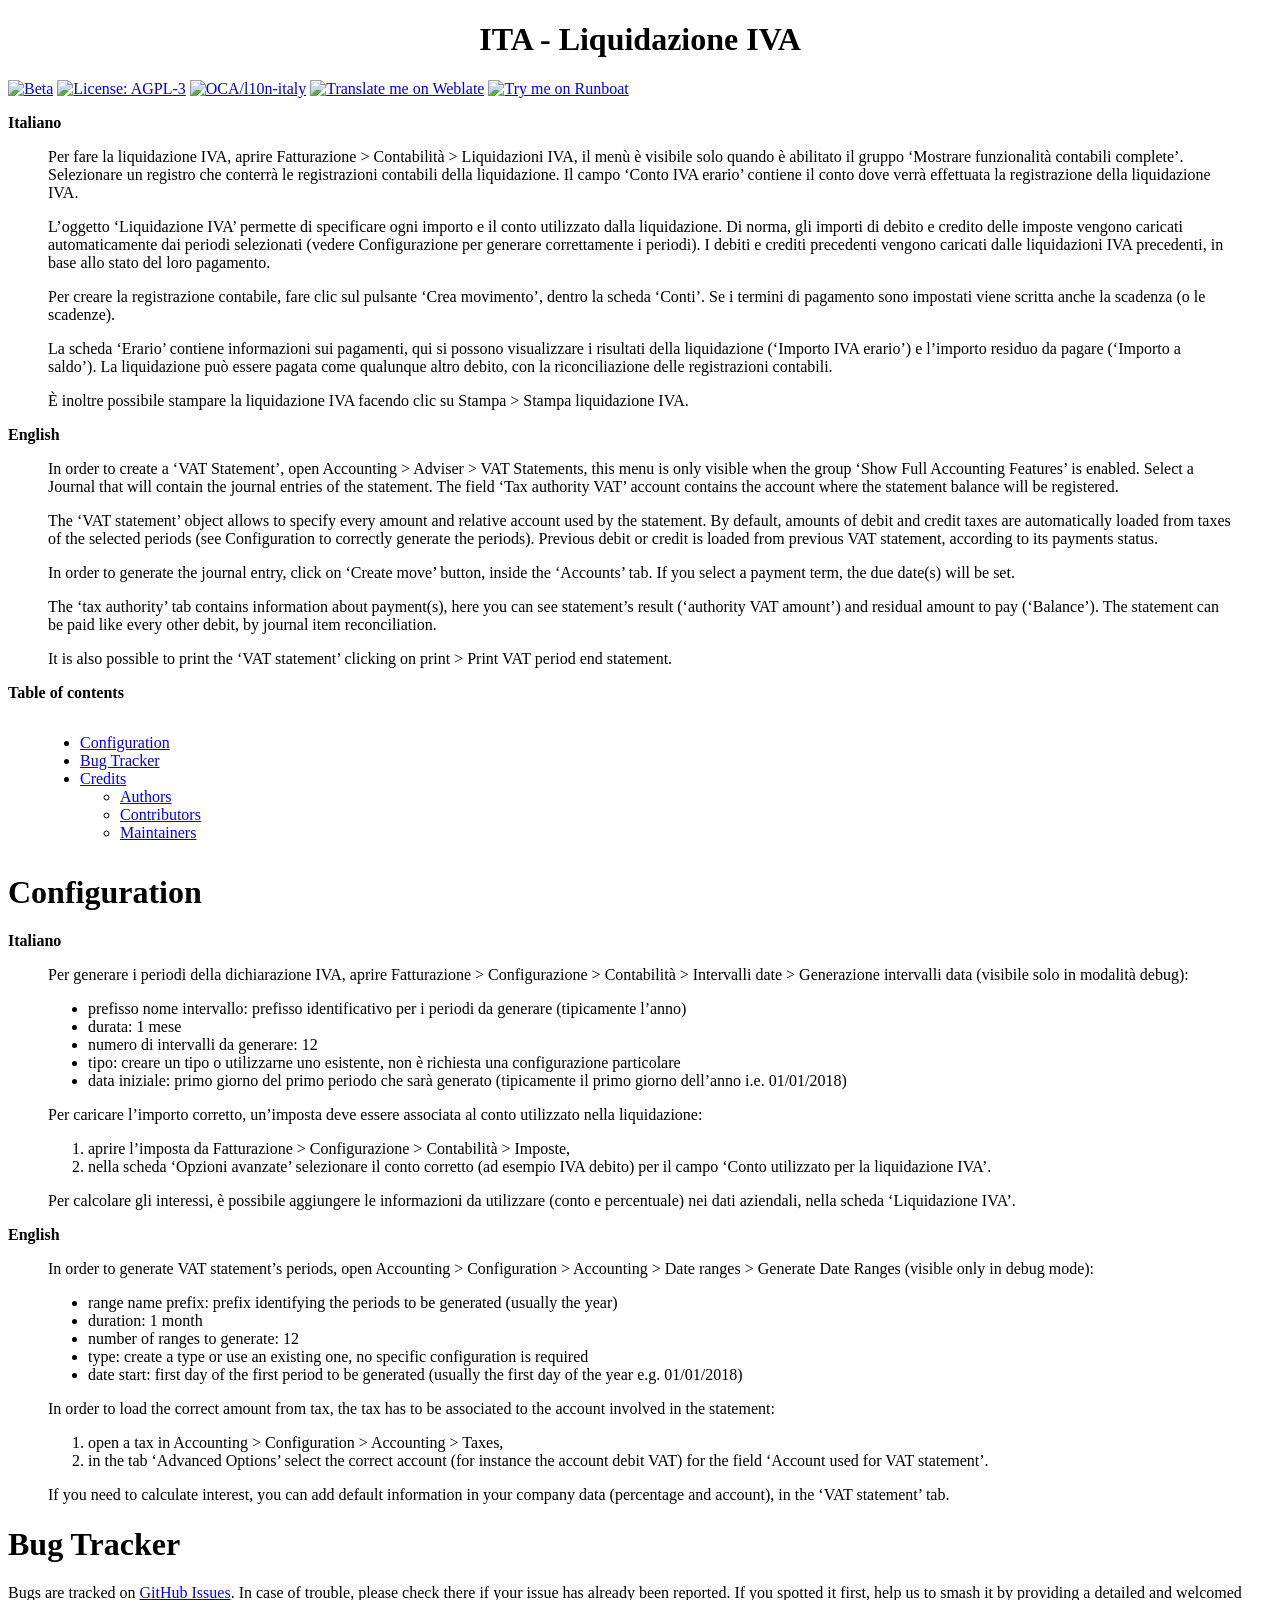
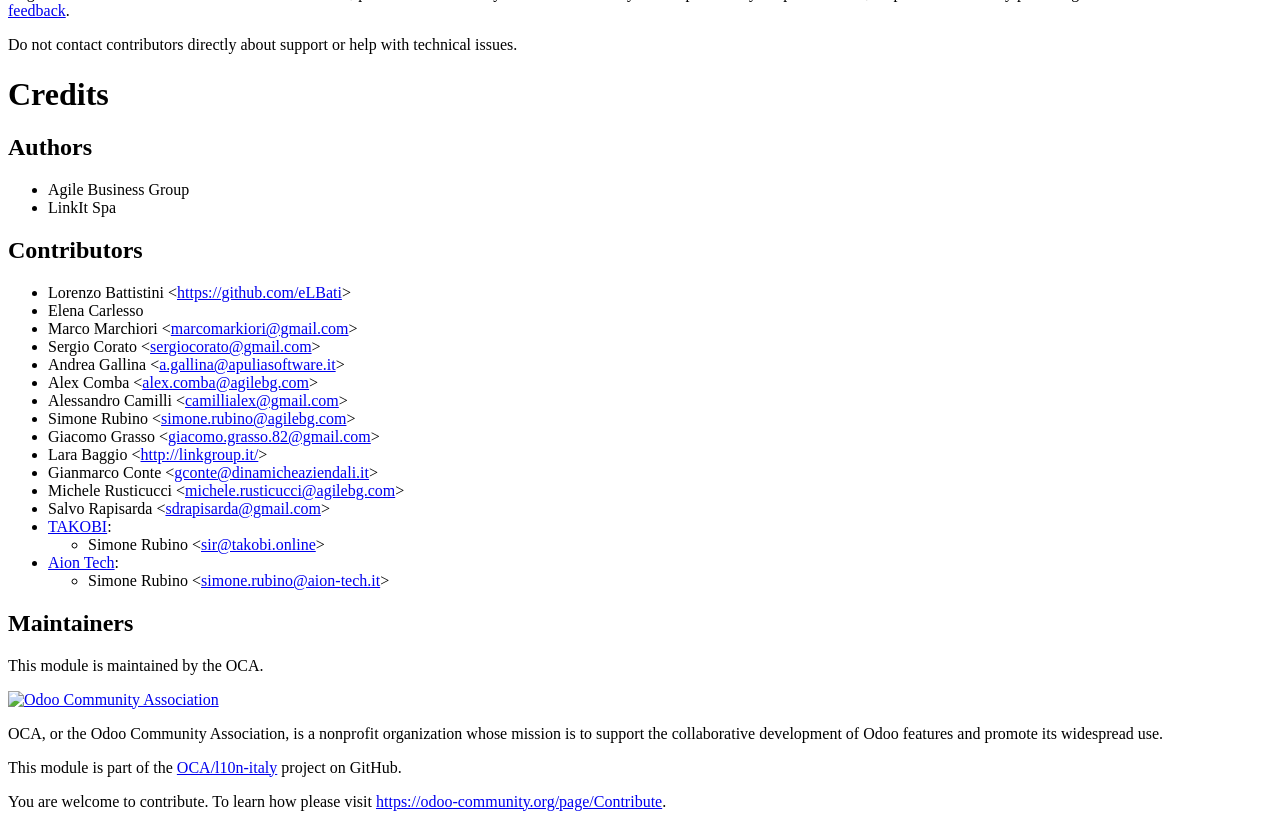
==== account_vat_period_end_statement/static/description/index.html @ f1489763 "Merge remote-tracking branch 'origin/16.0' into 16.0-rid-test" ====
<!DOCTYPE html PUBLIC "-//W3C//DTD XHTML 1.0 Transitional//EN" "http://www.w3.org/TR/xhtml1/DTD/xhtml1-transitional.dtd">
<html xmlns="http://www.w3.org/1999/xhtml" xml:lang="en" lang="en">
<head>
<meta http-equiv="Content-Type" content="text/html; charset=utf-8" />
<meta name="generator" content="Docutils: https://docutils.sourceforge.io/" />
<title>ITA - Liquidazione IVA</title>
<style type="text/css">

/*
:Author: David Goodger (goodger@python.org)
:Id: $Id: html4css1.css 9511 2024-01-13 09:50:07Z milde $
:Copyright: This stylesheet has been placed in the public domain.

Default cascading style sheet for the HTML output of Docutils.
Despite the name, some widely supported CSS2 features are used.

See https://docutils.sourceforge.io/docs/howto/html-stylesheets.html for how to
customize this style sheet.
*/

/* used to remove borders from tables and images */
.borderless, table.borderless td, table.borderless th {
  border: 0 }

table.borderless td, table.borderless th {
  /* Override padding for "table.docutils td" with "! important".
     The right padding separates the table cells. */
  padding: 0 0.5em 0 0 ! important }

.first {
  /* Override more specific margin styles with "! important". */
  margin-top: 0 ! important }

.last, .with-subtitle {
  margin-bottom: 0 ! important }

.hidden {
  display: none }

.subscript {
  vertical-align: sub;
  font-size: smaller }

.superscript {
  vertical-align: super;
  font-size: smaller }

a.toc-backref {
  text-decoration: none ;
  color: black }

blockquote.epigraph {
  margin: 2em 5em ; }

dl.docutils dd {
  margin-bottom: 0.5em }

object[type="image/svg+xml"], object[type="application/x-shockwave-flash"] {
  overflow: hidden;
}

/* Uncomment (and remove this text!) to get bold-faced definition list terms
dl.docutils dt {
  font-weight: bold }
*/

div.abstract {
  margin: 2em 5em }

div.abstract p.topic-title {
  font-weight: bold ;
  text-align: center }

div.admonition, div.attention, div.caution, div.danger, div.error,
div.hint, div.important, div.note, div.tip, div.warning {
  margin: 2em ;
  border: medium outset ;
  padding: 1em }

div.admonition p.admonition-title, div.hint p.admonition-title,
div.important p.admonition-title, div.note p.admonition-title,
div.tip p.admonition-title {
  font-weight: bold ;
  font-family: sans-serif }

div.attention p.admonition-title, div.caution p.admonition-title,
div.danger p.admonition-title, div.error p.admonition-title,
div.warning p.admonition-title, .code .error {
  color: red ;
  font-weight: bold ;
  font-family: sans-serif }

/* Uncomment (and remove this text!) to get reduced vertical space in
   compound paragraphs.
div.compound .compound-first, div.compound .compound-middle {
  margin-bottom: 0.5em }

div.compound .compound-last, div.compound .compound-middle {
  margin-top: 0.5em }
*/

div.dedication {
  margin: 2em 5em ;
  text-align: center ;
  font-style: italic }

div.dedication p.topic-title {
  font-weight: bold ;
  font-style: normal }

div.figure {
  margin-left: 2em ;
  margin-right: 2em }

div.footer, div.header {
  clear: both;
  font-size: smaller }

div.line-block {
  display: block ;
  margin-top: 1em ;
  margin-bottom: 1em }

div.line-block div.line-block {
  margin-top: 0 ;
  margin-bottom: 0 ;
  margin-left: 1.5em }

div.sidebar {
  margin: 0 0 0.5em 1em ;
  border: medium outset ;
  padding: 1em ;
  background-color: #ffffee ;
  width: 40% ;
  float: right ;
  clear: right }

div.sidebar p.rubric {
  font-family: sans-serif ;
  font-size: medium }

div.system-messages {
  margin: 5em }

div.system-messages h1 {
  color: red }

div.system-message {
  border: medium outset ;
  padding: 1em }

div.system-message p.system-message-title {
  color: red ;
  font-weight: bold }

div.topic {
  margin: 2em }

h1.section-subtitle, h2.section-subtitle, h3.section-subtitle,
h4.section-subtitle, h5.section-subtitle, h6.section-subtitle {
  margin-top: 0.4em }

h1.title {
  text-align: center }

h2.subtitle {
  text-align: center }

hr.docutils {
  width: 75% }

img.align-left, .figure.align-left, object.align-left, table.align-left {
  clear: left ;
  float: left ;
  margin-right: 1em }

img.align-right, .figure.align-right, object.align-right, table.align-right {
  clear: right ;
  float: right ;
  margin-left: 1em }

img.align-center, .figure.align-center, object.align-center {
  display: block;
  margin-left: auto;
  margin-right: auto;
}

table.align-center {
  margin-left: auto;
  margin-right: auto;
}

.align-left {
  text-align: left }

.align-center {
  clear: both ;
  text-align: center }

.align-right {
  text-align: right }

/* reset inner alignment in figures */
div.align-right {
  text-align: inherit }

/* div.align-center * { */
/*   text-align: left } */

.align-top    {
  vertical-align: top }

.align-middle {
  vertical-align: middle }

.align-bottom {
  vertical-align: bottom }

ol.simple, ul.simple {
  margin-bottom: 1em }

ol.arabic {
  list-style: decimal }

ol.loweralpha {
  list-style: lower-alpha }

ol.upperalpha {
  list-style: upper-alpha }

ol.lowerroman {
  list-style: lower-roman }

ol.upperroman {
  list-style: upper-roman }

p.attribution {
  text-align: right ;
  margin-left: 50% }

p.caption {
  font-style: italic }

p.credits {
  font-style: italic ;
  font-size: smaller }

p.label {
  white-space: nowrap }

p.rubric {
  font-weight: bold ;
  font-size: larger ;
  color: maroon ;
  text-align: center }

p.sidebar-title {
  font-family: sans-serif ;
  font-weight: bold ;
  font-size: larger }

p.sidebar-subtitle {
  font-family: sans-serif ;
  font-weight: bold }

p.topic-title {
  font-weight: bold }

pre.address {
  margin-bottom: 0 ;
  margin-top: 0 ;
  font: inherit }

pre.literal-block, pre.doctest-block, pre.math, pre.code {
  margin-left: 2em ;
  margin-right: 2em }

pre.code .ln { color: gray; } /* line numbers */
pre.code, code { background-color: #eeeeee }
pre.code .comment, code .comment { color: #5C6576 }
pre.code .keyword, code .keyword { color: #3B0D06; font-weight: bold }
pre.code .literal.string, code .literal.string { color: #0C5404 }
pre.code .name.builtin, code .name.builtin { color: #352B84 }
pre.code .deleted, code .deleted { background-color: #DEB0A1}
pre.code .inserted, code .inserted { background-color: #A3D289}

span.classifier {
  font-family: sans-serif ;
  font-style: oblique }

span.classifier-delimiter {
  font-family: sans-serif ;
  font-weight: bold }

span.interpreted {
  font-family: sans-serif }

span.option {
  white-space: nowrap }

span.pre {
  white-space: pre }

span.problematic, pre.problematic {
  color: red }

span.section-subtitle {
  /* font-size relative to parent (h1..h6 element) */
  font-size: 80% }

table.citation {
  border-left: solid 1px gray;
  margin-left: 1px }

table.docinfo {
  margin: 2em 4em }

table.docutils {
  margin-top: 0.5em ;
  margin-bottom: 0.5em }

table.footnote {
  border-left: solid 1px black;
  margin-left: 1px }

table.docutils td, table.docutils th,
table.docinfo td, table.docinfo th {
  padding-left: 0.5em ;
  padding-right: 0.5em ;
  vertical-align: top }

table.docutils th.field-name, table.docinfo th.docinfo-name {
  font-weight: bold ;
  text-align: left ;
  white-space: nowrap ;
  padding-left: 0 }

/* "booktabs" style (no vertical lines) */
table.docutils.booktabs {
  border: 0px;
  border-top: 2px solid;
  border-bottom: 2px solid;
  border-collapse: collapse;
}
table.docutils.booktabs * {
  border: 0px;
}
table.docutils.booktabs th {
  border-bottom: thin solid;
  text-align: left;
}

h1 tt.docutils, h2 tt.docutils, h3 tt.docutils,
h4 tt.docutils, h5 tt.docutils, h6 tt.docutils {
  font-size: 100% }

ul.auto-toc {
  list-style-type: none }

</style>
</head>
<body>
<div class="document" id="ita-liquidazione-iva">
<h1 class="title">ITA - Liquidazione IVA</h1>

<!-- !!!!!!!!!!!!!!!!!!!!!!!!!!!!!!!!!!!!!!!!!!!!!!!!!!!!
!! This file is generated by oca-gen-addon-readme !!
!! changes will be overwritten.                   !!
!!!!!!!!!!!!!!!!!!!!!!!!!!!!!!!!!!!!!!!!!!!!!!!!!!!!
!! source digest: sha256:30b2994f47a25cfc2f1dda5044abd237db61b6d2bb8111fd3e1834d0a693e520
!!!!!!!!!!!!!!!!!!!!!!!!!!!!!!!!!!!!!!!!!!!!!!!!!!!! -->
<p><a class="reference external image-reference" href="https://odoo-community.org/page/development-status"><img alt="Beta" src="https://img.shields.io/badge/maturity-Beta-yellow.png" /></a> <a class="reference external image-reference" href="http://www.gnu.org/licenses/agpl-3.0-standalone.html"><img alt="License: AGPL-3" src="https://img.shields.io/badge/licence-AGPL--3-blue.png" /></a> <a class="reference external image-reference" href="https://github.com/OCA/l10n-italy/tree/16.0/account_vat_period_end_statement"><img alt="OCA/l10n-italy" src="https://img.shields.io/badge/github-OCA%2Fl10n--italy-lightgray.png?logo=github" /></a> <a class="reference external image-reference" href="https://translation.odoo-community.org/projects/l10n-italy-16-0/l10n-italy-16-0-account_vat_period_end_statement"><img alt="Translate me on Weblate" src="https://img.shields.io/badge/weblate-Translate%20me-F47D42.png" /></a> <a class="reference external image-reference" href="https://runboat.odoo-community.org/builds?repo=OCA/l10n-italy&amp;target_branch=16.0"><img alt="Try me on Runboat" src="https://img.shields.io/badge/runboat-Try%20me-875A7B.png" /></a></p>
<p><strong>Italiano</strong></p>
<blockquote>
<p>Per fare la liquidazione IVA, aprire Fatturazione &gt; Contabilità &gt;
Liquidazioni IVA, il menù è visibile solo quando è abilitato il
gruppo ‘Mostrare funzionalità contabili complete’. Selezionare un
registro che conterrà le registrazioni contabili della liquidazione.
Il campo ‘Conto IVA erario’ contiene il conto dove verrà effettuata
la registrazione della liquidazione IVA.</p>
<p>L’oggetto ‘Liquidazione IVA’ permette di specificare ogni importo e
il conto utilizzato dalla liquidazione. Di norma, gli importi di
debito e credito delle imposte vengono caricati automaticamente dai
periodi selezionati (vedere Configurazione per generare correttamente
i periodi). I debiti e crediti precedenti vengono caricati dalle
liquidazioni IVA precedenti, in base allo stato del loro pagamento.</p>
<p>Per creare la registrazione contabile, fare clic sul pulsante ‘Crea
movimento’, dentro la scheda ‘Conti’. Se i termini di pagamento sono
impostati viene scritta anche la scadenza (o le scadenze).</p>
<p>La scheda ‘Erario’ contiene informazioni sui pagamenti, qui si
possono visualizzare i risultati della liquidazione (‘Importo IVA
erario’) e l’importo residuo da pagare (‘Importo a saldo’). La
liquidazione può essere pagata come qualunque altro debito, con la
riconciliazione delle registrazioni contabili.</p>
<p>È inoltre possibile stampare la liquidazione IVA facendo clic su
Stampa &gt; Stampa liquidazione IVA.</p>
</blockquote>
<p><strong>English</strong></p>
<blockquote>
<p>In order to create a ‘VAT Statement’, open Accounting &gt; Adviser &gt; VAT
Statements, this menu is only visible when the group ‘Show Full
Accounting Features’ is enabled. Select a Journal that will contain
the journal entries of the statement. The field ‘Tax authority VAT’
account contains the account where the statement balance will be
registered.</p>
<p>The ‘VAT statement’ object allows to specify every amount and
relative account used by the statement. By default, amounts of debit
and credit taxes are automatically loaded from taxes of the selected
periods (see Configuration to correctly generate the periods).
Previous debit or credit is loaded from previous VAT statement,
according to its payments status.</p>
<p>In order to generate the journal entry, click on ‘Create move’
button, inside the ‘Accounts’ tab. If you select a payment term, the
due date(s) will be set.</p>
<p>The ‘tax authority’ tab contains information about payment(s), here
you can see statement’s result (‘authority VAT amount’) and residual
amount to pay (‘Balance’). The statement can be paid like every other
debit, by journal item reconciliation.</p>
<p>It is also possible to print the ‘VAT statement’ clicking on print &gt;
Print VAT period end statement.</p>
</blockquote>
<p><strong>Table of contents</strong></p>
<div class="contents local topic" id="contents">
<ul class="simple">
<li><a class="reference internal" href="#configuration" id="toc-entry-1">Configuration</a></li>
<li><a class="reference internal" href="#bug-tracker" id="toc-entry-2">Bug Tracker</a></li>
<li><a class="reference internal" href="#credits" id="toc-entry-3">Credits</a><ul>
<li><a class="reference internal" href="#authors" id="toc-entry-4">Authors</a></li>
<li><a class="reference internal" href="#contributors" id="toc-entry-5">Contributors</a></li>
<li><a class="reference internal" href="#maintainers" id="toc-entry-6">Maintainers</a></li>
</ul>
</li>
</ul>
</div>
<div class="section" id="configuration">
<h1><a class="toc-backref" href="#toc-entry-1">Configuration</a></h1>
<p><strong>Italiano</strong></p>
<blockquote>
<p>Per generare i periodi della dichiarazione IVA, aprire Fatturazione &gt;
Configurazione &gt; Contabilità &gt; Intervalli date &gt; Generazione
intervalli data (visibile solo in modalità debug):</p>
<ul class="simple">
<li>prefisso nome intervallo: prefisso identificativo per i periodi da
generare (tipicamente l’anno)</li>
<li>durata: 1 mese</li>
<li>numero di intervalli da generare: 12</li>
<li>tipo: creare un tipo o utilizzarne uno esistente, non è richiesta
una configurazione particolare</li>
<li>data iniziale: primo giorno del primo periodo che sarà generato
(tipicamente il primo giorno dell’anno i.e. 01/01/2018)</li>
</ul>
<p>Per caricare l’importo corretto, un’imposta deve essere associata al
conto utilizzato nella liquidazione:</p>
<ol class="arabic simple">
<li>aprire l’imposta da Fatturazione &gt; Configurazione &gt; Contabilità &gt;
Imposte,</li>
<li>nella scheda ‘Opzioni avanzate’ selezionare il conto corretto (ad
esempio IVA debito) per il campo ‘Conto utilizzato per la
liquidazione IVA’.</li>
</ol>
<p>Per calcolare gli interessi, è possibile aggiungere le informazioni
da utilizzare (conto e percentuale) nei dati aziendali, nella scheda
‘Liquidazione IVA’.</p>
</blockquote>
<p><strong>English</strong></p>
<blockquote>
<p>In order to generate VAT statement’s periods, open Accounting &gt;
Configuration &gt; Accounting &gt; Date ranges &gt; Generate Date Ranges
(visible only in debug mode):</p>
<ul class="simple">
<li>range name prefix: prefix identifying the periods to be generated
(usually the year)</li>
<li>duration: 1 month</li>
<li>number of ranges to generate: 12</li>
<li>type: create a type or use an existing one, no specific
configuration is required</li>
<li>date start: first day of the first period to be generated (usually
the first day of the year e.g. 01/01/2018)</li>
</ul>
<p>In order to load the correct amount from tax, the tax has to be
associated to the account involved in the statement:</p>
<ol class="arabic simple">
<li>open a tax in Accounting &gt; Configuration &gt; Accounting &gt; Taxes,</li>
<li>in the tab ‘Advanced Options’ select the correct account (for
instance the account debit VAT) for the field ‘Account used for
VAT statement’.</li>
</ol>
<p>If you need to calculate interest, you can add default information in
your company data (percentage and account), in the ‘VAT statement’
tab.</p>
</blockquote>
</div>
<div class="section" id="bug-tracker">
<h1><a class="toc-backref" href="#toc-entry-2">Bug Tracker</a></h1>
<p>Bugs are tracked on <a class="reference external" href="https://github.com/OCA/l10n-italy/issues">GitHub Issues</a>.
In case of trouble, please check there if your issue has already been reported.
If you spotted it first, help us to smash it by providing a detailed and welcomed
<a class="reference external" href="https://github.com/OCA/l10n-italy/issues/new?body=module:%20account_vat_period_end_statement%0Aversion:%2016.0%0A%0A**Steps%20to%20reproduce**%0A-%20...%0A%0A**Current%20behavior**%0A%0A**Expected%20behavior**">feedback</a>.</p>
<p>Do not contact contributors directly about support or help with technical issues.</p>
</div>
<div class="section" id="credits">
<h1><a class="toc-backref" href="#toc-entry-3">Credits</a></h1>
<div class="section" id="authors">
<h2><a class="toc-backref" href="#toc-entry-4">Authors</a></h2>
<ul class="simple">
<li>Agile Business Group</li>
<li>LinkIt Spa</li>
</ul>
</div>
<div class="section" id="contributors">
<h2><a class="toc-backref" href="#toc-entry-5">Contributors</a></h2>
<ul class="simple">
<li>Lorenzo Battistini &lt;<a class="reference external" href="https://github.com/eLBati">https://github.com/eLBati</a>&gt;</li>
<li>Elena Carlesso</li>
<li>Marco Marchiori &lt;<a class="reference external" href="mailto:marcomarkiori&#64;gmail.com">marcomarkiori&#64;gmail.com</a>&gt;</li>
<li>Sergio Corato &lt;<a class="reference external" href="mailto:sergiocorato&#64;gmail.com">sergiocorato&#64;gmail.com</a>&gt;</li>
<li>Andrea Gallina &lt;<a class="reference external" href="mailto:a.gallina&#64;apuliasoftware.it">a.gallina&#64;apuliasoftware.it</a>&gt;</li>
<li>Alex Comba &lt;<a class="reference external" href="mailto:alex.comba&#64;agilebg.com">alex.comba&#64;agilebg.com</a>&gt;</li>
<li>Alessandro Camilli &lt;<a class="reference external" href="mailto:camillialex&#64;gmail.com">camillialex&#64;gmail.com</a>&gt;</li>
<li>Simone Rubino &lt;<a class="reference external" href="mailto:simone.rubino&#64;agilebg.com">simone.rubino&#64;agilebg.com</a>&gt;</li>
<li>Giacomo Grasso &lt;<a class="reference external" href="mailto:giacomo.grasso.82&#64;gmail.com">giacomo.grasso.82&#64;gmail.com</a>&gt;</li>
<li>Lara Baggio &lt;<a class="reference external" href="http://linkgroup.it/">http://linkgroup.it/</a>&gt;</li>
<li>Gianmarco Conte &lt;<a class="reference external" href="mailto:gconte&#64;dinamicheaziendali.it">gconte&#64;dinamicheaziendali.it</a>&gt;</li>
<li>Michele Rusticucci &lt;<a class="reference external" href="mailto:michele.rusticucci&#64;agilebg.com">michele.rusticucci&#64;agilebg.com</a>&gt;</li>
<li>Salvo Rapisarda &lt;<a class="reference external" href="mailto:sdrapisarda&#64;gmail.com">sdrapisarda&#64;gmail.com</a>&gt;</li>
<li><a class="reference external" href="https://takobi.online">TAKOBI</a>:<ul>
<li>Simone Rubino &lt;<a class="reference external" href="mailto:sir&#64;takobi.online">sir&#64;takobi.online</a>&gt;</li>
</ul>
</li>
<li><a class="reference external" href="https://aiontech.company/">Aion Tech</a>:<ul>
<li>Simone Rubino &lt;<a class="reference external" href="mailto:simone.rubino&#64;aion-tech.it">simone.rubino&#64;aion-tech.it</a>&gt;</li>
</ul>
</li>
</ul>
</div>
<div class="section" id="maintainers">
<h2><a class="toc-backref" href="#toc-entry-6">Maintainers</a></h2>
<p>This module is maintained by the OCA.</p>
<a class="reference external image-reference" href="https://odoo-community.org">
<img alt="Odoo Community Association" src="https://odoo-community.org/logo.png" />
</a>
<p>OCA, or the Odoo Community Association, is a nonprofit organization whose
mission is to support the collaborative development of Odoo features and
promote its widespread use.</p>
<p>This module is part of the <a class="reference external" href="https://github.com/OCA/l10n-italy/tree/16.0/account_vat_period_end_statement">OCA/l10n-italy</a> project on GitHub.</p>
<p>You are welcome to contribute. To learn how please visit <a class="reference external" href="https://odoo-community.org/page/Contribute">https://odoo-community.org/page/Contribute</a>.</p>
</div>
</div>
</div>
</body>
</html>
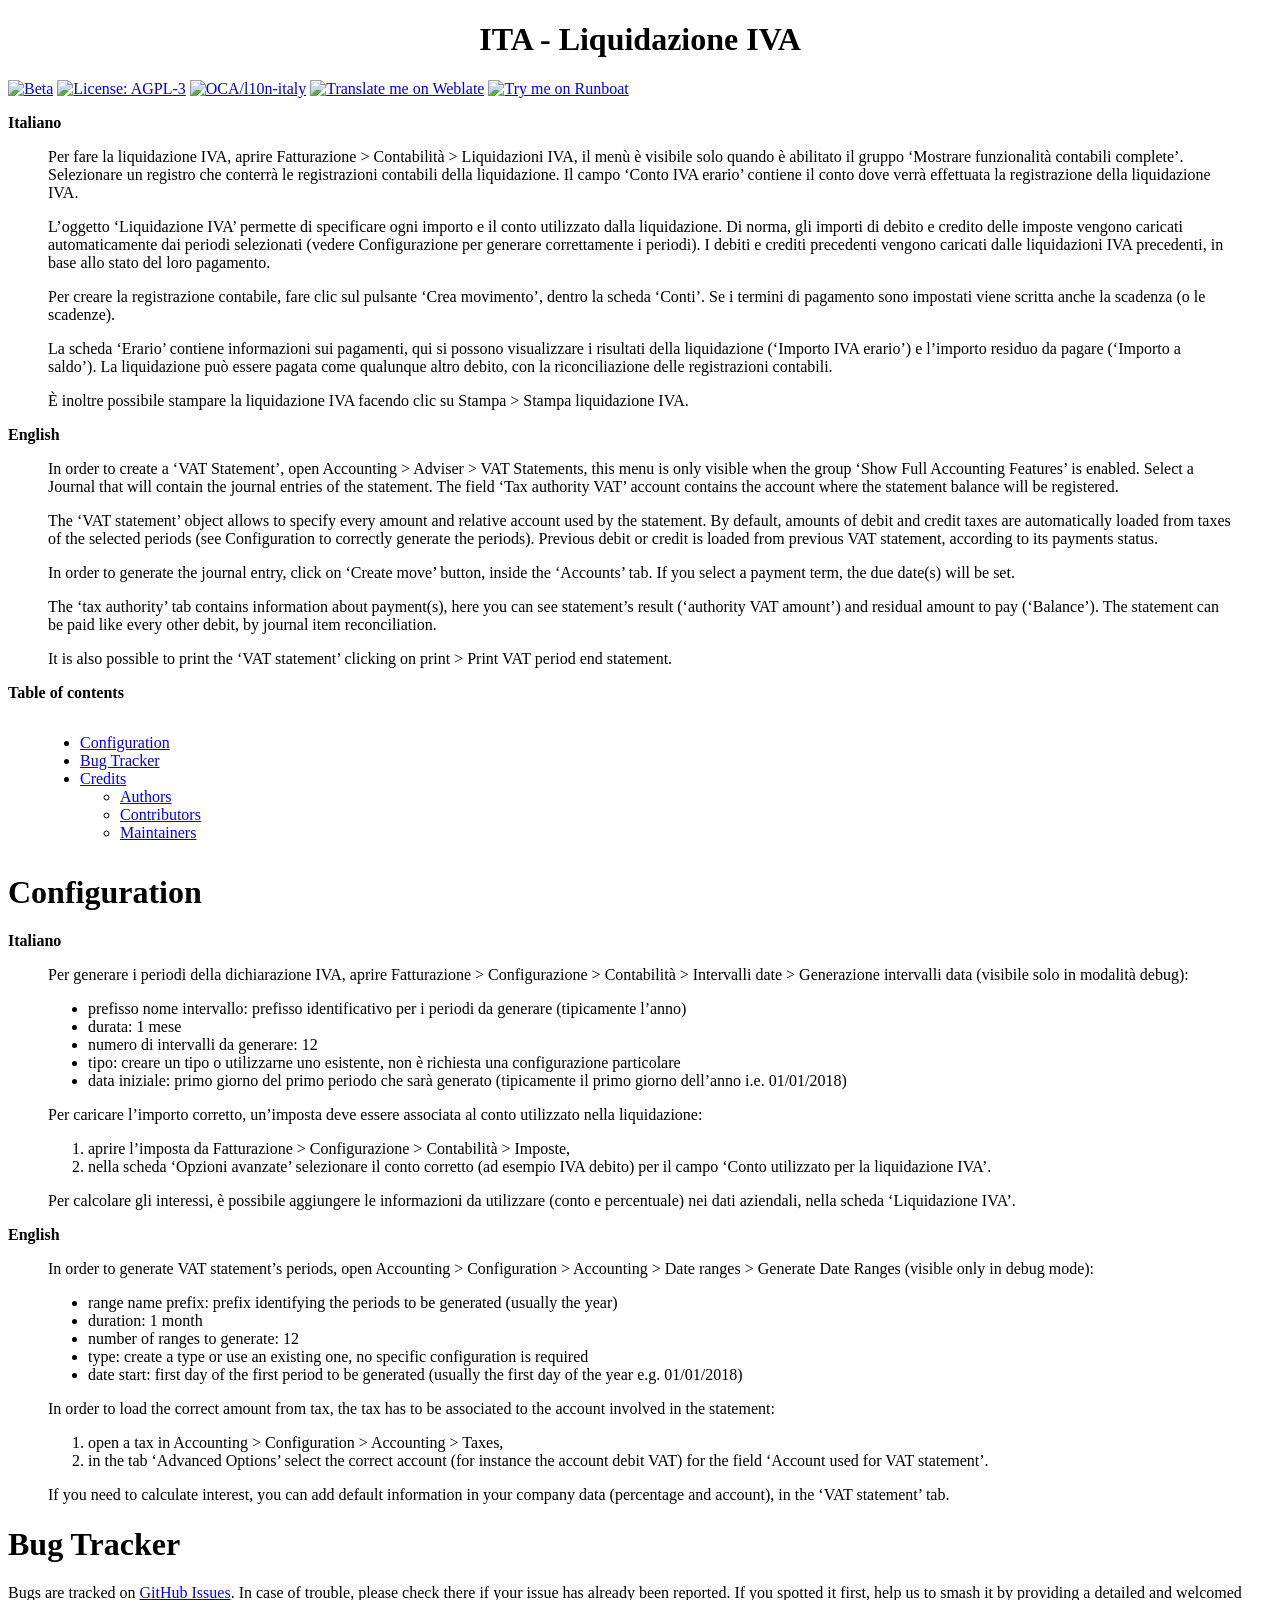
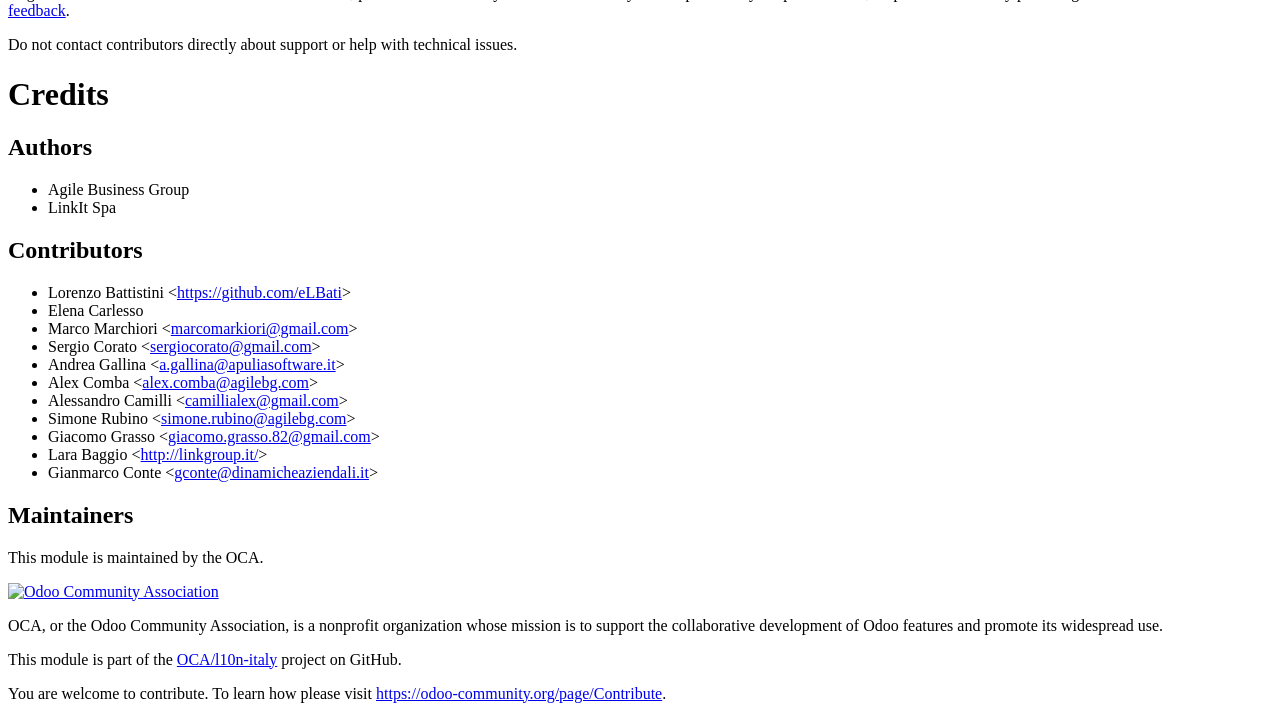
==== commit 1e337754: "Merge branch '14.0' into 14.0-rei" ====
--- a/account_vat_period_end_statement/static/description/index.html
+++ b/account_vat_period_end_statement/static/description/index.html
@@ -8,11 +8,10 @@
 
 /*
 :Author: David Goodger (goodger@python.org)
-:Id: $Id: html4css1.css 9511 2024-01-13 09:50:07Z milde $
+:Id: $Id: html4css1.css 8954 2022-01-20 10:10:25Z milde $
 :Copyright: This stylesheet has been placed in the public domain.
 
 Default cascading style sheet for the HTML output of Docutils.
-Despite the name, some widely supported CSS2 features are used.
 
 See https://docutils.sourceforge.io/docs/howto/html-stylesheets.html for how to
 customize this style sheet.
@@ -275,7 +274,7 @@
   margin-left: 2em ;
   margin-right: 2em }
 
-pre.code .ln { color: gray; } /* line numbers */
+pre.code .ln { color: grey; } /* line numbers */
 pre.code, code { background-color: #eeeeee }
 pre.code .comment, code .comment { color: #5C6576 }
 pre.code .keyword, code .keyword { color: #3B0D06; font-weight: bold }
@@ -301,7 +300,7 @@
 span.pre {
   white-space: pre }
 
-span.problematic, pre.problematic {
+span.problematic {
   color: red }
 
 span.section-subtitle {
@@ -367,57 +366,45 @@
 !! This file is generated by oca-gen-addon-readme !!
 !! changes will be overwritten.                   !!
 !!!!!!!!!!!!!!!!!!!!!!!!!!!!!!!!!!!!!!!!!!!!!!!!!!!!
-!! source digest: sha256:30b2994f47a25cfc2f1dda5044abd237db61b6d2bb8111fd3e1834d0a693e520
+!! source digest: sha256:33b0c4662ce1950da8d2a453f2dcf57124be50f30e5de54b00f61a19e531b11f
 !!!!!!!!!!!!!!!!!!!!!!!!!!!!!!!!!!!!!!!!!!!!!!!!!!!! -->
-<p><a class="reference external image-reference" href="https://odoo-community.org/page/development-status"><img alt="Beta" src="https://img.shields.io/badge/maturity-Beta-yellow.png" /></a> <a class="reference external image-reference" href="http://www.gnu.org/licenses/agpl-3.0-standalone.html"><img alt="License: AGPL-3" src="https://img.shields.io/badge/licence-AGPL--3-blue.png" /></a> <a class="reference external image-reference" href="https://github.com/OCA/l10n-italy/tree/16.0/account_vat_period_end_statement"><img alt="OCA/l10n-italy" src="https://img.shields.io/badge/github-OCA%2Fl10n--italy-lightgray.png?logo=github" /></a> <a class="reference external image-reference" href="https://translation.odoo-community.org/projects/l10n-italy-16-0/l10n-italy-16-0-account_vat_period_end_statement"><img alt="Translate me on Weblate" src="https://img.shields.io/badge/weblate-Translate%20me-F47D42.png" /></a> <a class="reference external image-reference" href="https://runboat.odoo-community.org/builds?repo=OCA/l10n-italy&amp;target_branch=16.0"><img alt="Try me on Runboat" src="https://img.shields.io/badge/runboat-Try%20me-875A7B.png" /></a></p>
+<p><a class="reference external image-reference" href="https://odoo-community.org/page/development-status"><img alt="Beta" src="https://img.shields.io/badge/maturity-Beta-yellow.png" /></a> <a class="reference external image-reference" href="http://www.gnu.org/licenses/agpl-3.0-standalone.html"><img alt="License: AGPL-3" src="https://img.shields.io/badge/licence-AGPL--3-blue.png" /></a> <a class="reference external image-reference" href="https://github.com/OCA/l10n-italy/tree/14.0/account_vat_period_end_statement"><img alt="OCA/l10n-italy" src="https://img.shields.io/badge/github-OCA%2Fl10n--italy-lightgray.png?logo=github" /></a> <a class="reference external image-reference" href="https://translation.odoo-community.org/projects/l10n-italy-14-0/l10n-italy-14-0-account_vat_period_end_statement"><img alt="Translate me on Weblate" src="https://img.shields.io/badge/weblate-Translate%20me-F47D42.png" /></a> <a class="reference external image-reference" href="https://runboat.odoo-community.org/builds?repo=OCA/l10n-italy&amp;target_branch=14.0"><img alt="Try me on Runboat" src="https://img.shields.io/badge/runboat-Try%20me-875A7B.png" /></a></p>
 <p><strong>Italiano</strong></p>
 <blockquote>
-<p>Per fare la liquidazione IVA, aprire Fatturazione &gt; Contabilità &gt;
-Liquidazioni IVA, il menù è visibile solo quando è abilitato il
-gruppo ‘Mostrare funzionalità contabili complete’. Selezionare un
-registro che conterrà le registrazioni contabili della liquidazione.
-Il campo ‘Conto IVA erario’ contiene il conto dove verrà effettuata
-la registrazione della liquidazione IVA.</p>
-<p>L’oggetto ‘Liquidazione IVA’ permette di specificare ogni importo e
-il conto utilizzato dalla liquidazione. Di norma, gli importi di
-debito e credito delle imposte vengono caricati automaticamente dai
-periodi selezionati (vedere Configurazione per generare correttamente
-i periodi). I debiti e crediti precedenti vengono caricati dalle
-liquidazioni IVA precedenti, in base allo stato del loro pagamento.</p>
-<p>Per creare la registrazione contabile, fare clic sul pulsante ‘Crea
-movimento’, dentro la scheda ‘Conti’. Se i termini di pagamento sono
-impostati viene scritta anche la scadenza (o le scadenze).</p>
-<p>La scheda ‘Erario’ contiene informazioni sui pagamenti, qui si
-possono visualizzare i risultati della liquidazione (‘Importo IVA
-erario’) e l’importo residuo da pagare (‘Importo a saldo’). La
-liquidazione può essere pagata come qualunque altro debito, con la
-riconciliazione delle registrazioni contabili.</p>
-<p>È inoltre possibile stampare la liquidazione IVA facendo clic su
-Stampa &gt; Stampa liquidazione IVA.</p>
+<p>Per fare la liquidazione IVA, aprire Fatturazione &gt; Contabilità &gt; Liquidazioni IVA, il menù è visibile solo quando è abilitato il gruppo ‘Mostrare funzionalità contabili complete’.
+Selezionare un registro che conterrà le registrazioni contabili della liquidazione.
+Il campo ‘Conto IVA erario’ contiene il conto dove verrà effettuata la registrazione della liquidazione IVA.</p>
+<p>L’oggetto ‘Liquidazione IVA’ permette di specificare ogni importo e il conto utilizzato dalla liquidazione.
+Di norma, gli importi di debito e credito delle imposte vengono caricati automaticamente dai periodi selezionati
+(vedere Configurazione per generare correttamente i periodi).
+I debiti e crediti precedenti vengono caricati dalle liquidazioni IVA precedenti, in base allo stato del loro pagamento.</p>
+<p>Per creare la registrazione contabile, fare clic sul pulsante ‘Crea movimento’, dentro la scheda ‘Conti’.
+Se i termini di pagamento sono impostati viene scritta anche la scadenza (o le scadenze).</p>
+<p>La scheda ‘Erario’ contiene informazioni sui pagamenti,
+qui si possono visualizzare i risultati della liquidazione (‘Importo IVA erario’)
+e l’importo residuo da pagare (‘Importo a saldo’).
+La liquidazione può essere pagata come qualunque altro debito, con la riconciliazione delle registrazioni contabili.</p>
+<p>È inoltre possibile stampare la liquidazione IVA facendo clic su Stampa &gt; Stampa liquidazione IVA.</p>
 </blockquote>
 <p><strong>English</strong></p>
 <blockquote>
-<p>In order to create a ‘VAT Statement’, open Accounting &gt; Adviser &gt; VAT
-Statements, this menu is only visible when the group ‘Show Full
-Accounting Features’ is enabled. Select a Journal that will contain
-the journal entries of the statement. The field ‘Tax authority VAT’
-account contains the account where the statement balance will be
-registered.</p>
-<p>The ‘VAT statement’ object allows to specify every amount and
-relative account used by the statement. By default, amounts of debit
-and credit taxes are automatically loaded from taxes of the selected
-periods (see Configuration to correctly generate the periods).
-Previous debit or credit is loaded from previous VAT statement,
-according to its payments status.</p>
-<p>In order to generate the journal entry, click on ‘Create move’
-button, inside the ‘Accounts’ tab. If you select a payment term, the
-due date(s) will be set.</p>
-<p>The ‘tax authority’ tab contains information about payment(s), here
-you can see statement’s result (‘authority VAT amount’) and residual
-amount to pay (‘Balance’). The statement can be paid like every other
-debit, by journal item reconciliation.</p>
-<p>It is also possible to print the ‘VAT statement’ clicking on print &gt;
-Print VAT period end statement.</p>
+<p>In order to create a ‘VAT Statement’, open Accounting &gt; Adviser &gt; VAT Statements, this menu is only visible when the group ‘Show Full Accounting Features’ is enabled.
+Select a Journal that will contain the journal entries of the statement.
+The field ‘Tax authority VAT’ account contains the account where the statement balance will be registered.</p>
+<p>The ‘VAT statement’ object allows to specify every amount and relative account
+used by the statement.
+By default, amounts of debit and credit taxes are automatically loaded
+from taxes of the selected periods (see Configuration to correctly generate the periods).
+Previous debit or credit is loaded from previous VAT statement, according
+to its payments status.</p>
+<p>In order to generate the journal entry, click on ‘Create move’ button, inside the ‘Accounts’ tab.
+If you select a payment term, the due date(s) will be set.</p>
+<p>The ‘tax authority’ tab contains information about payment(s),
+here you can see statement’s result (‘authority VAT amount’) and residual
+amount to pay (‘Balance’).
+The statement can be paid like every other debit, by journal item
+reconciliation.</p>
+<p>It is also possible to print the ‘VAT statement’ clicking on print &gt; Print VAT period end statement.</p>
 </blockquote>
 <p><strong>Table of contents</strong></p>
 <div class="contents local topic" id="contents">
@@ -436,58 +423,44 @@
 <h1><a class="toc-backref" href="#toc-entry-1">Configuration</a></h1>
 <p><strong>Italiano</strong></p>
 <blockquote>
-<p>Per generare i periodi della dichiarazione IVA, aprire Fatturazione &gt;
-Configurazione &gt; Contabilità &gt; Intervalli date &gt; Generazione
-intervalli data (visibile solo in modalità debug):</p>
+<p>Per generare i periodi della dichiarazione IVA,
+aprire Fatturazione &gt; Configurazione &gt; Contabilità &gt; Intervalli date &gt; Generazione intervalli data (visibile solo in modalità debug):</p>
 <ul class="simple">
-<li>prefisso nome intervallo: prefisso identificativo per i periodi da
-generare (tipicamente l’anno)</li>
+<li>prefisso nome intervallo: prefisso identificativo per i periodi da generare (tipicamente l’anno)</li>
 <li>durata: 1 mese</li>
 <li>numero di intervalli da generare: 12</li>
-<li>tipo: creare un tipo o utilizzarne uno esistente, non è richiesta
-una configurazione particolare</li>
-<li>data iniziale: primo giorno del primo periodo che sarà generato
-(tipicamente il primo giorno dell’anno i.e. 01/01/2018)</li>
+<li>tipo: creare un tipo o utilizzarne uno esistente, non è richiesta una configurazione particolare</li>
+<li>data iniziale: primo giorno del primo periodo che sarà generato (tipicamente il primo giorno dell’anno i.e. 01/01/2018)</li>
 </ul>
-<p>Per caricare l’importo corretto, un’imposta deve essere associata al
-conto utilizzato nella liquidazione:</p>
+<p>Per caricare l’importo corretto, un’imposta deve essere associata al conto utilizzato nella liquidazione:</p>
 <ol class="arabic simple">
-<li>aprire l’imposta da Fatturazione &gt; Configurazione &gt; Contabilità &gt;
-Imposte,</li>
-<li>nella scheda ‘Opzioni avanzate’ selezionare il conto corretto (ad
-esempio IVA debito) per il campo ‘Conto utilizzato per la
-liquidazione IVA’.</li>
+<li>aprire l’imposta da Fatturazione &gt; Configurazione &gt; Contabilità &gt; Imposte,</li>
+<li>nella scheda ‘Opzioni avanzate’ selezionare il conto corretto (ad esempio IVA debito)
+per il campo ‘Conto utilizzato per la liquidazione IVA’.</li>
 </ol>
-<p>Per calcolare gli interessi, è possibile aggiungere le informazioni
-da utilizzare (conto e percentuale) nei dati aziendali, nella scheda
-‘Liquidazione IVA’.</p>
+<p>Per calcolare gli interessi, è possibile aggiungere le informazioni da utilizzare (conto e percentuale)
+nei dati aziendali, nella scheda ‘Liquidazione IVA’.</p>
 </blockquote>
 <p><strong>English</strong></p>
 <blockquote>
-<p>In order to generate VAT statement’s periods, open Accounting &gt;
-Configuration &gt; Accounting &gt; Date ranges &gt; Generate Date Ranges
-(visible only in debug mode):</p>
+<p>In order to generate VAT statement’s periods,
+open Accounting &gt; Configuration &gt; Accounting &gt; Date ranges &gt; Generate Date Ranges (visible only in debug mode):</p>
 <ul class="simple">
-<li>range name prefix: prefix identifying the periods to be generated
-(usually the year)</li>
+<li>range name prefix: prefix identifying the periods to be generated (usually the year)</li>
 <li>duration: 1 month</li>
 <li>number of ranges to generate: 12</li>
-<li>type: create a type or use an existing one, no specific
-configuration is required</li>
-<li>date start: first day of the first period to be generated (usually
-the first day of the year e.g. 01/01/2018)</li>
+<li>type: create a type or use an existing one, no specific configuration is required</li>
+<li>date start: first day of the first period to be generated (usually the first day of the year e.g. 01/01/2018)</li>
 </ul>
 <p>In order to load the correct amount from tax, the tax has to be
 associated to the account involved in the statement:</p>
 <ol class="arabic simple">
 <li>open a tax in Accounting &gt; Configuration &gt; Accounting &gt; Taxes,</li>
-<li>in the tab ‘Advanced Options’ select the correct account (for
-instance the account debit VAT) for the field ‘Account used for
-VAT statement’.</li>
+<li>in the tab ‘Advanced Options’ select the correct account (for instance the account debit VAT)
+for the field ‘Account used for VAT statement’.</li>
 </ol>
-<p>If you need to calculate interest, you can add default information in
-your company data (percentage and account), in the ‘VAT statement’
-tab.</p>
+<p>If you need to calculate interest, you can add default information in your
+company data (percentage and account), in the ‘VAT statement’ tab.</p>
 </blockquote>
 </div>
 <div class="section" id="bug-tracker">
@@ -495,7 +468,7 @@
 <p>Bugs are tracked on <a class="reference external" href="https://github.com/OCA/l10n-italy/issues">GitHub Issues</a>.
 In case of trouble, please check there if your issue has already been reported.
 If you spotted it first, help us to smash it by providing a detailed and welcomed
-<a class="reference external" href="https://github.com/OCA/l10n-italy/issues/new?body=module:%20account_vat_period_end_statement%0Aversion:%2016.0%0A%0A**Steps%20to%20reproduce**%0A-%20...%0A%0A**Current%20behavior**%0A%0A**Expected%20behavior**">feedback</a>.</p>
+<a class="reference external" href="https://github.com/OCA/l10n-italy/issues/new?body=module:%20account_vat_period_end_statement%0Aversion:%2014.0%0A%0A**Steps%20to%20reproduce**%0A-%20...%0A%0A**Current%20behavior**%0A%0A**Expected%20behavior**">feedback</a>.</p>
 <p>Do not contact contributors directly about support or help with technical issues.</p>
 </div>
 <div class="section" id="credits">
@@ -521,28 +494,16 @@
 <li>Giacomo Grasso &lt;<a class="reference external" href="mailto:giacomo.grasso.82&#64;gmail.com">giacomo.grasso.82&#64;gmail.com</a>&gt;</li>
 <li>Lara Baggio &lt;<a class="reference external" href="http://linkgroup.it/">http://linkgroup.it/</a>&gt;</li>
 <li>Gianmarco Conte &lt;<a class="reference external" href="mailto:gconte&#64;dinamicheaziendali.it">gconte&#64;dinamicheaziendali.it</a>&gt;</li>
-<li>Michele Rusticucci &lt;<a class="reference external" href="mailto:michele.rusticucci&#64;agilebg.com">michele.rusticucci&#64;agilebg.com</a>&gt;</li>
-<li>Salvo Rapisarda &lt;<a class="reference external" href="mailto:sdrapisarda&#64;gmail.com">sdrapisarda&#64;gmail.com</a>&gt;</li>
-<li><a class="reference external" href="https://takobi.online">TAKOBI</a>:<ul>
-<li>Simone Rubino &lt;<a class="reference external" href="mailto:sir&#64;takobi.online">sir&#64;takobi.online</a>&gt;</li>
-</ul>
-</li>
-<li><a class="reference external" href="https://aiontech.company/">Aion Tech</a>:<ul>
-<li>Simone Rubino &lt;<a class="reference external" href="mailto:simone.rubino&#64;aion-tech.it">simone.rubino&#64;aion-tech.it</a>&gt;</li>
-</ul>
-</li>
 </ul>
 </div>
 <div class="section" id="maintainers">
 <h2><a class="toc-backref" href="#toc-entry-6">Maintainers</a></h2>
 <p>This module is maintained by the OCA.</p>
-<a class="reference external image-reference" href="https://odoo-community.org">
-<img alt="Odoo Community Association" src="https://odoo-community.org/logo.png" />
-</a>
+<a class="reference external image-reference" href="https://odoo-community.org"><img alt="Odoo Community Association" src="https://odoo-community.org/logo.png" /></a>
 <p>OCA, or the Odoo Community Association, is a nonprofit organization whose
 mission is to support the collaborative development of Odoo features and
 promote its widespread use.</p>
-<p>This module is part of the <a class="reference external" href="https://github.com/OCA/l10n-italy/tree/16.0/account_vat_period_end_statement">OCA/l10n-italy</a> project on GitHub.</p>
+<p>This module is part of the <a class="reference external" href="https://github.com/OCA/l10n-italy/tree/14.0/account_vat_period_end_statement">OCA/l10n-italy</a> project on GitHub.</p>
 <p>You are welcome to contribute. To learn how please visit <a class="reference external" href="https://odoo-community.org/page/Contribute">https://odoo-community.org/page/Contribute</a>.</p>
 </div>
 </div>
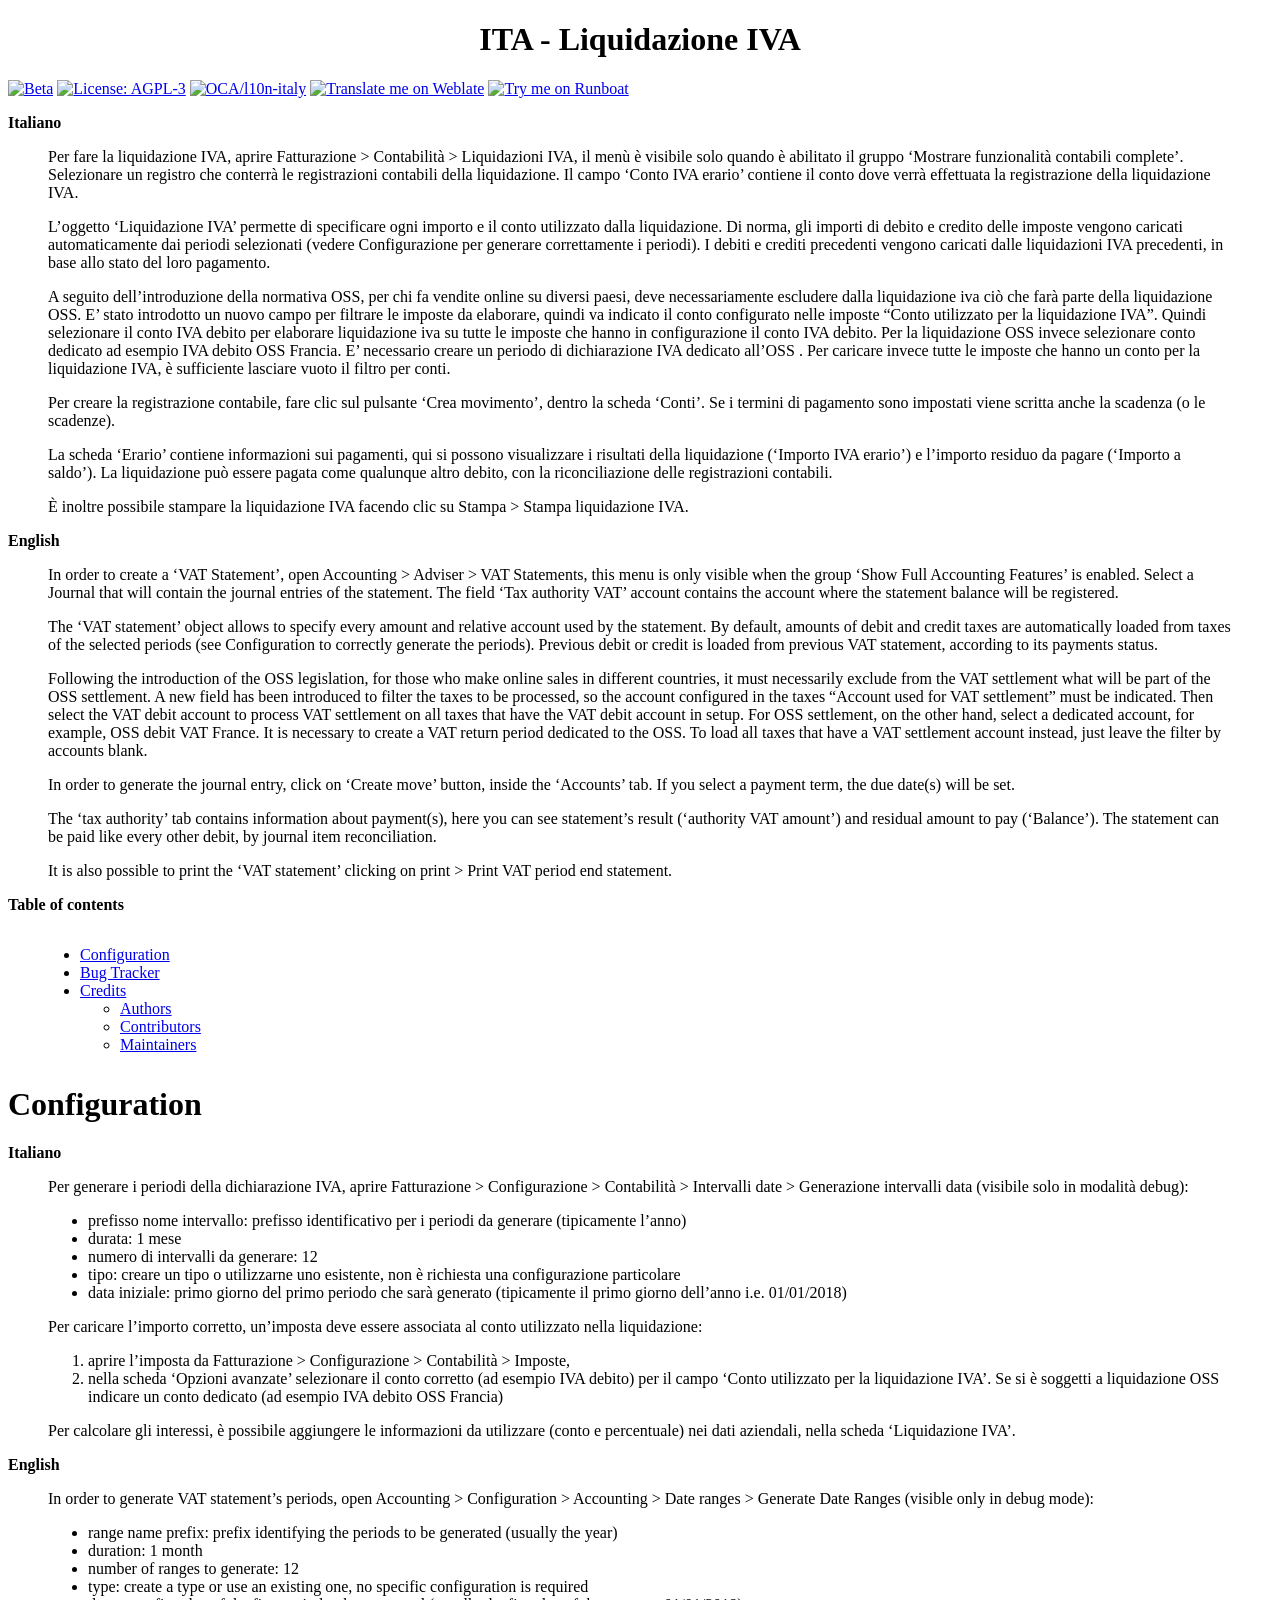
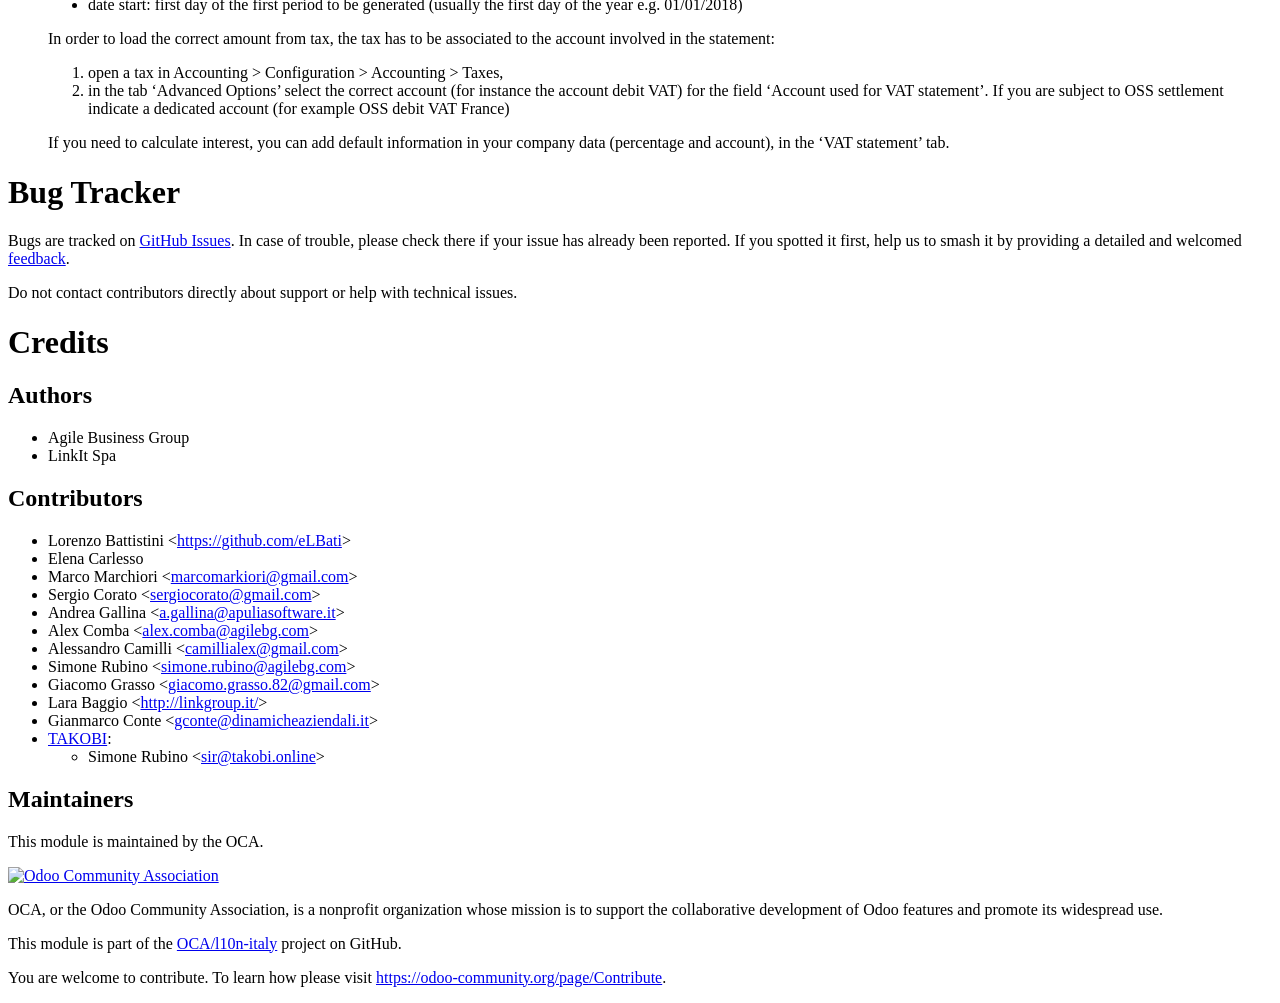
==== commit de357715: "Merge branch '14.0' into 14.0-rei-copy" ====
--- a/account_vat_period_end_statement/static/description/index.html
+++ b/account_vat_period_end_statement/static/description/index.html
@@ -8,10 +8,11 @@
 
 /*
 :Author: David Goodger (goodger@python.org)
-:Id: $Id: html4css1.css 8954 2022-01-20 10:10:25Z milde $
+:Id: $Id: html4css1.css 9511 2024-01-13 09:50:07Z milde $
 :Copyright: This stylesheet has been placed in the public domain.
 
 Default cascading style sheet for the HTML output of Docutils.
+Despite the name, some widely supported CSS2 features are used.
 
 See https://docutils.sourceforge.io/docs/howto/html-stylesheets.html for how to
 customize this style sheet.
@@ -274,7 +275,7 @@
   margin-left: 2em ;
   margin-right: 2em }
 
-pre.code .ln { color: grey; } /* line numbers */
+pre.code .ln { color: gray; } /* line numbers */
 pre.code, code { background-color: #eeeeee }
 pre.code .comment, code .comment { color: #5C6576 }
 pre.code .keyword, code .keyword { color: #3B0D06; font-weight: bold }
@@ -300,7 +301,7 @@
 span.pre {
   white-space: pre }
 
-span.problematic {
+span.problematic, pre.problematic {
   color: red }
 
 span.section-subtitle {
@@ -366,7 +367,7 @@
 !! This file is generated by oca-gen-addon-readme !!
 !! changes will be overwritten.                   !!
 !!!!!!!!!!!!!!!!!!!!!!!!!!!!!!!!!!!!!!!!!!!!!!!!!!!!
-!! source digest: sha256:33b0c4662ce1950da8d2a453f2dcf57124be50f30e5de54b00f61a19e531b11f
+!! source digest: sha256:8ff5ed6ff3b9c3b4a79802f67e88b6d9ca6eefbb220b228d8147820eddbd83d9
 !!!!!!!!!!!!!!!!!!!!!!!!!!!!!!!!!!!!!!!!!!!!!!!!!!!! -->
 <p><a class="reference external image-reference" href="https://odoo-community.org/page/development-status"><img alt="Beta" src="https://img.shields.io/badge/maturity-Beta-yellow.png" /></a> <a class="reference external image-reference" href="http://www.gnu.org/licenses/agpl-3.0-standalone.html"><img alt="License: AGPL-3" src="https://img.shields.io/badge/licence-AGPL--3-blue.png" /></a> <a class="reference external image-reference" href="https://github.com/OCA/l10n-italy/tree/14.0/account_vat_period_end_statement"><img alt="OCA/l10n-italy" src="https://img.shields.io/badge/github-OCA%2Fl10n--italy-lightgray.png?logo=github" /></a> <a class="reference external image-reference" href="https://translation.odoo-community.org/projects/l10n-italy-14-0/l10n-italy-14-0-account_vat_period_end_statement"><img alt="Translate me on Weblate" src="https://img.shields.io/badge/weblate-Translate%20me-F47D42.png" /></a> <a class="reference external image-reference" href="https://runboat.odoo-community.org/builds?repo=OCA/l10n-italy&amp;target_branch=14.0"><img alt="Try me on Runboat" src="https://img.shields.io/badge/runboat-Try%20me-875A7B.png" /></a></p>
 <p><strong>Italiano</strong></p>
@@ -378,6 +379,11 @@
 Di norma, gli importi di debito e credito delle imposte vengono caricati automaticamente dai periodi selezionati
 (vedere Configurazione per generare correttamente i periodi).
 I debiti e crediti precedenti vengono caricati dalle liquidazioni IVA precedenti, in base allo stato del loro pagamento.</p>
+<p>A seguito dell’introduzione della normativa OSS, per chi fa vendite online su diversi paesi, deve necessariamente escludere dalla liquidazione iva ciò che farà parte della liquidazione OSS.
+E’ stato introdotto un nuovo campo per filtrare le imposte da elaborare, quindi va indicato il conto configurato nelle imposte  “Conto utilizzato per la liquidazione IVA”.
+Quindi selezionare il conto IVA debito per elaborare liquidazione iva su tutte le imposte che hanno in configurazione il conto IVA debito.  Per la liquidazione OSS invece selezionare conto  dedicato ad esempio IVA debito OSS Francia.
+E’ necessario creare un periodo di dichiarazione IVA dedicato all’OSS .
+Per caricare invece tutte le imposte che hanno un conto per la liquidazione IVA, è sufficiente lasciare vuoto il filtro per conti.</p>
 <p>Per creare la registrazione contabile, fare clic sul pulsante ‘Crea movimento’, dentro la scheda ‘Conti’.
 Se i termini di pagamento sono impostati viene scritta anche la scadenza (o le scadenze).</p>
 <p>La scheda ‘Erario’ contiene informazioni sui pagamenti,
@@ -397,6 +403,11 @@
 from taxes of the selected periods (see Configuration to correctly generate the periods).
 Previous debit or credit is loaded from previous VAT statement, according
 to its payments status.</p>
+<p>Following the introduction of the OSS legislation, for those who make online sales in different countries, it must necessarily exclude from the VAT settlement what will be part of the OSS settlement.
+A new field has been introduced to filter the taxes to be processed, so the account configured in the taxes “Account used for VAT settlement” must be indicated.
+Then select the VAT debit account to process VAT settlement on all taxes that have the VAT debit account in setup.
+For OSS settlement, on the other hand, select a dedicated account, for example, OSS debit VAT France. It is necessary to create a VAT return period dedicated to the OSS.
+To load all taxes that have a VAT settlement account instead, just leave the filter by accounts blank.</p>
 <p>In order to generate the journal entry, click on ‘Create move’ button, inside the ‘Accounts’ tab.
 If you select a payment term, the due date(s) will be set.</p>
 <p>The ‘tax authority’ tab contains information about payment(s),
@@ -436,7 +447,7 @@
 <ol class="arabic simple">
 <li>aprire l’imposta da Fatturazione &gt; Configurazione &gt; Contabilità &gt; Imposte,</li>
 <li>nella scheda ‘Opzioni avanzate’ selezionare il conto corretto (ad esempio IVA debito)
-per il campo ‘Conto utilizzato per la liquidazione IVA’.</li>
+per il campo ‘Conto utilizzato per la liquidazione IVA’. Se si è soggetti a liquidazione OSS indicare un conto dedicato (ad esempio IVA debito OSS Francia)</li>
 </ol>
 <p>Per calcolare gli interessi, è possibile aggiungere le informazioni da utilizzare (conto e percentuale)
 nei dati aziendali, nella scheda ‘Liquidazione IVA’.</p>
@@ -457,7 +468,7 @@
 <ol class="arabic simple">
 <li>open a tax in Accounting &gt; Configuration &gt; Accounting &gt; Taxes,</li>
 <li>in the tab ‘Advanced Options’ select the correct account (for instance the account debit VAT)
-for the field ‘Account used for VAT statement’.</li>
+for the field ‘Account used for VAT statement’. If you are subject to OSS settlement indicate a dedicated account (for example OSS debit VAT France)</li>
 </ol>
 <p>If you need to calculate interest, you can add default information in your
 company data (percentage and account), in the ‘VAT statement’ tab.</p>
@@ -494,12 +505,18 @@
 <li>Giacomo Grasso &lt;<a class="reference external" href="mailto:giacomo.grasso.82&#64;gmail.com">giacomo.grasso.82&#64;gmail.com</a>&gt;</li>
 <li>Lara Baggio &lt;<a class="reference external" href="http://linkgroup.it/">http://linkgroup.it/</a>&gt;</li>
 <li>Gianmarco Conte &lt;<a class="reference external" href="mailto:gconte&#64;dinamicheaziendali.it">gconte&#64;dinamicheaziendali.it</a>&gt;</li>
+<li><a class="reference external" href="https://takobi.online">TAKOBI</a>:<ul>
+<li>Simone Rubino &lt;<a class="reference external" href="mailto:sir&#64;takobi.online">sir&#64;takobi.online</a>&gt;</li>
+</ul>
+</li>
 </ul>
 </div>
 <div class="section" id="maintainers">
 <h2><a class="toc-backref" href="#toc-entry-6">Maintainers</a></h2>
 <p>This module is maintained by the OCA.</p>
-<a class="reference external image-reference" href="https://odoo-community.org"><img alt="Odoo Community Association" src="https://odoo-community.org/logo.png" /></a>
+<a class="reference external image-reference" href="https://odoo-community.org">
+<img alt="Odoo Community Association" src="https://odoo-community.org/logo.png" />
+</a>
 <p>OCA, or the Odoo Community Association, is a nonprofit organization whose
 mission is to support the collaborative development of Odoo features and
 promote its widespread use.</p>
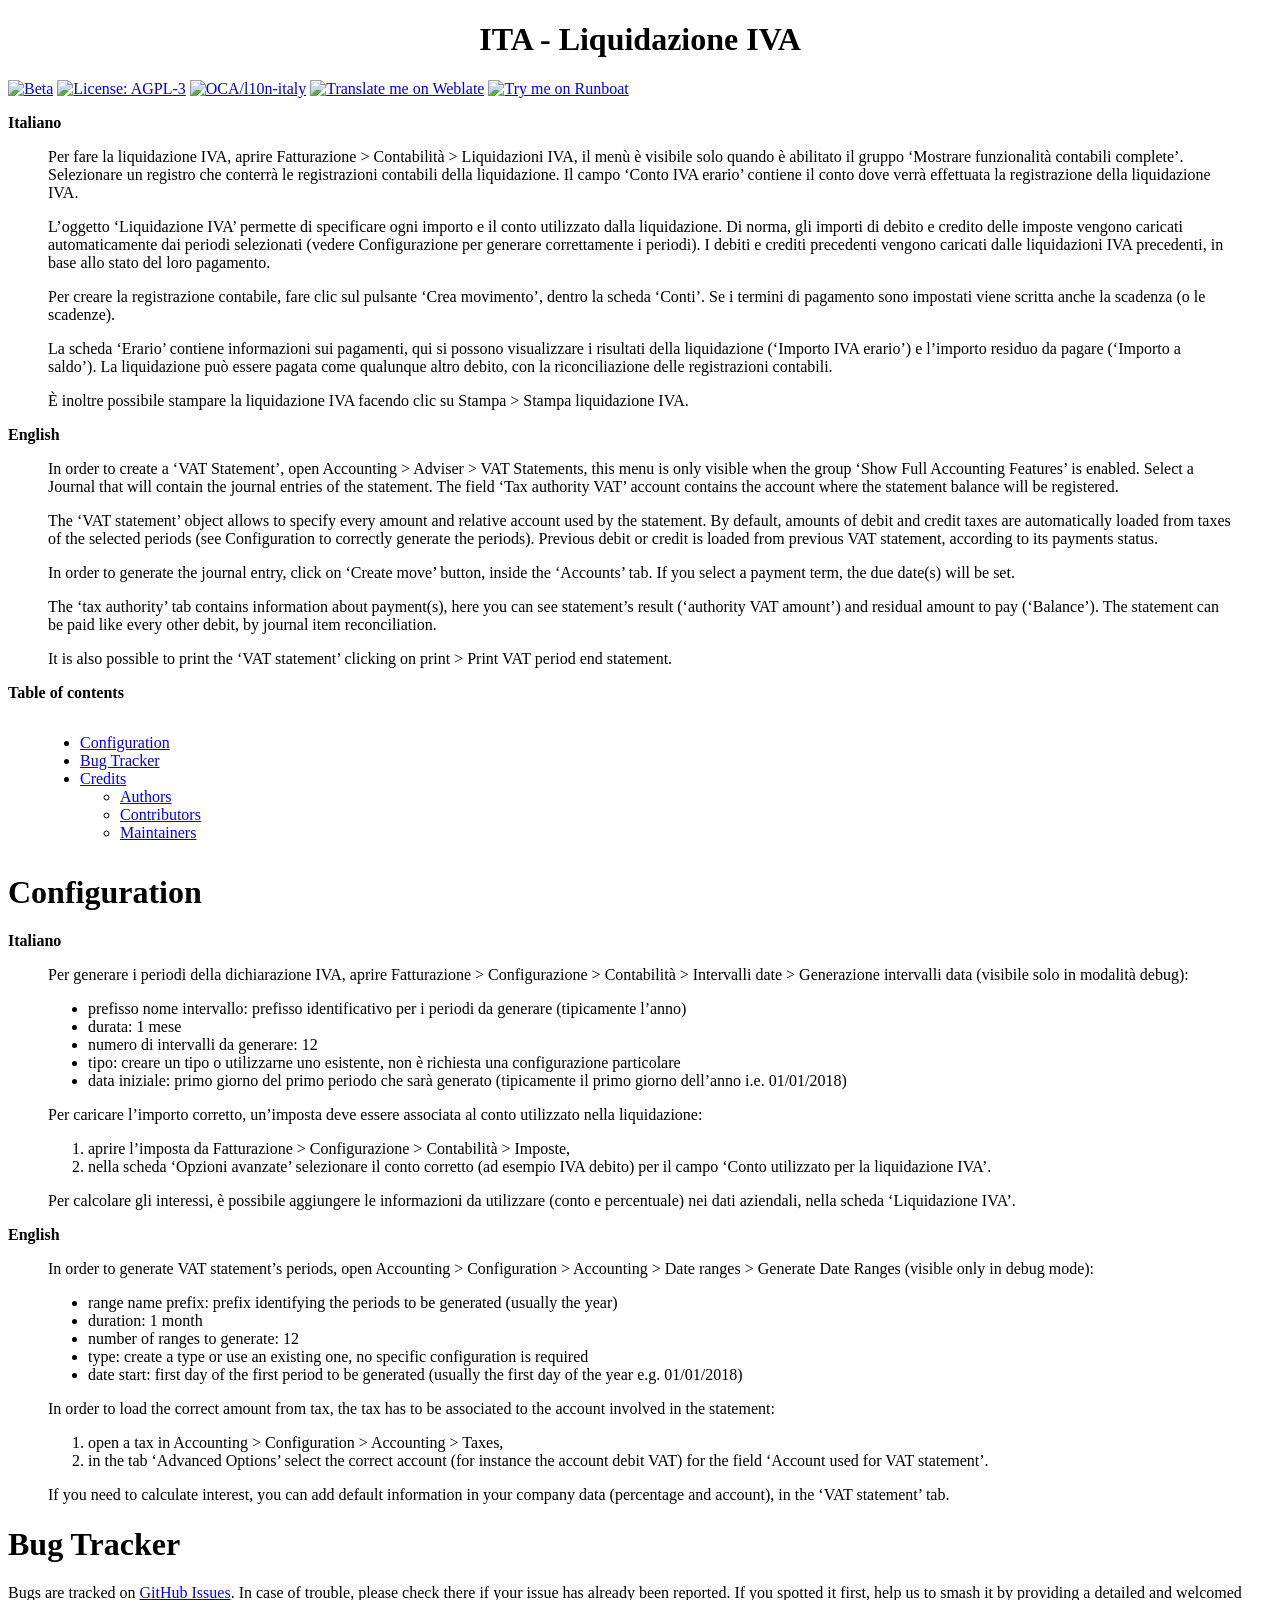
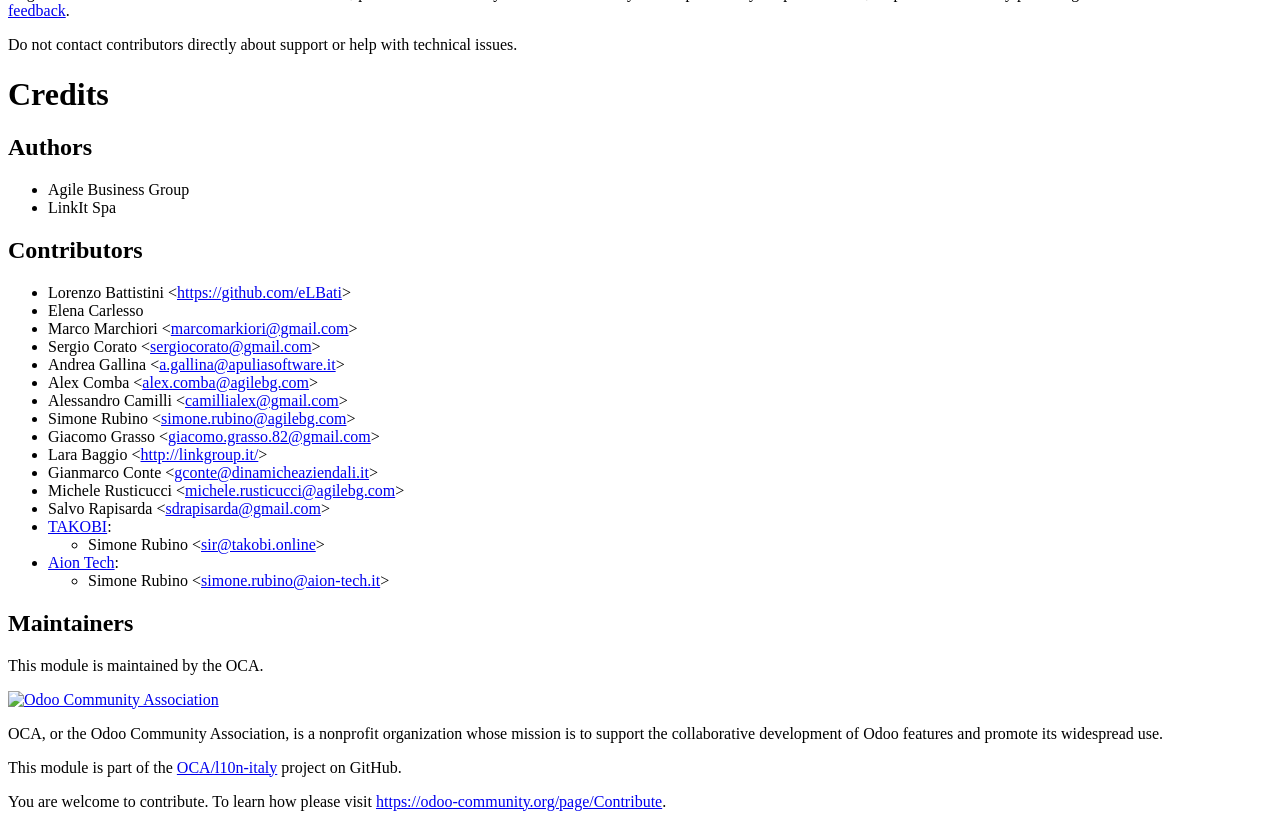
==== commit e6acab6c: "Merge pull request #218 from aion-tech/16.0 task 5588" ====
--- a/account_vat_period_end_statement/static/description/index.html
+++ b/account_vat_period_end_statement/static/description/index.html
@@ -367,55 +367,57 @@
 !! This file is generated by oca-gen-addon-readme !!
 !! changes will be overwritten.                   !!
 !!!!!!!!!!!!!!!!!!!!!!!!!!!!!!!!!!!!!!!!!!!!!!!!!!!!
-!! source digest: sha256:8ff5ed6ff3b9c3b4a79802f67e88b6d9ca6eefbb220b228d8147820eddbd83d9
+!! source digest: sha256:9987fb6e5998a5518015f0e4538aa850afc780386c08b2a539fff7e7613495d9
 !!!!!!!!!!!!!!!!!!!!!!!!!!!!!!!!!!!!!!!!!!!!!!!!!!!! -->
-<p><a class="reference external image-reference" href="https://odoo-community.org/page/development-status"><img alt="Beta" src="https://img.shields.io/badge/maturity-Beta-yellow.png" /></a> <a class="reference external image-reference" href="http://www.gnu.org/licenses/agpl-3.0-standalone.html"><img alt="License: AGPL-3" src="https://img.shields.io/badge/licence-AGPL--3-blue.png" /></a> <a class="reference external image-reference" href="https://github.com/OCA/l10n-italy/tree/14.0/account_vat_period_end_statement"><img alt="OCA/l10n-italy" src="https://img.shields.io/badge/github-OCA%2Fl10n--italy-lightgray.png?logo=github" /></a> <a class="reference external image-reference" href="https://translation.odoo-community.org/projects/l10n-italy-14-0/l10n-italy-14-0-account_vat_period_end_statement"><img alt="Translate me on Weblate" src="https://img.shields.io/badge/weblate-Translate%20me-F47D42.png" /></a> <a class="reference external image-reference" href="https://runboat.odoo-community.org/builds?repo=OCA/l10n-italy&amp;target_branch=14.0"><img alt="Try me on Runboat" src="https://img.shields.io/badge/runboat-Try%20me-875A7B.png" /></a></p>
+<p><a class="reference external image-reference" href="https://odoo-community.org/page/development-status"><img alt="Beta" src="https://img.shields.io/badge/maturity-Beta-yellow.png" /></a> <a class="reference external image-reference" href="http://www.gnu.org/licenses/agpl-3.0-standalone.html"><img alt="License: AGPL-3" src="https://img.shields.io/badge/licence-AGPL--3-blue.png" /></a> <a class="reference external image-reference" href="https://github.com/OCA/l10n-italy/tree/16.0/account_vat_period_end_statement"><img alt="OCA/l10n-italy" src="https://img.shields.io/badge/github-OCA%2Fl10n--italy-lightgray.png?logo=github" /></a> <a class="reference external image-reference" href="https://translation.odoo-community.org/projects/l10n-italy-16-0/l10n-italy-16-0-account_vat_period_end_statement"><img alt="Translate me on Weblate" src="https://img.shields.io/badge/weblate-Translate%20me-F47D42.png" /></a> <a class="reference external image-reference" href="https://runboat.odoo-community.org/builds?repo=OCA/l10n-italy&amp;target_branch=16.0"><img alt="Try me on Runboat" src="https://img.shields.io/badge/runboat-Try%20me-875A7B.png" /></a></p>
 <p><strong>Italiano</strong></p>
 <blockquote>
-<p>Per fare la liquidazione IVA, aprire Fatturazione &gt; Contabilità &gt; Liquidazioni IVA, il menù è visibile solo quando è abilitato il gruppo ‘Mostrare funzionalità contabili complete’.
-Selezionare un registro che conterrà le registrazioni contabili della liquidazione.
-Il campo ‘Conto IVA erario’ contiene il conto dove verrà effettuata la registrazione della liquidazione IVA.</p>
-<p>L’oggetto ‘Liquidazione IVA’ permette di specificare ogni importo e il conto utilizzato dalla liquidazione.
-Di norma, gli importi di debito e credito delle imposte vengono caricati automaticamente dai periodi selezionati
-(vedere Configurazione per generare correttamente i periodi).
-I debiti e crediti precedenti vengono caricati dalle liquidazioni IVA precedenti, in base allo stato del loro pagamento.</p>
-<p>A seguito dell’introduzione della normativa OSS, per chi fa vendite online su diversi paesi, deve necessariamente escludere dalla liquidazione iva ciò che farà parte della liquidazione OSS.
-E’ stato introdotto un nuovo campo per filtrare le imposte da elaborare, quindi va indicato il conto configurato nelle imposte  “Conto utilizzato per la liquidazione IVA”.
-Quindi selezionare il conto IVA debito per elaborare liquidazione iva su tutte le imposte che hanno in configurazione il conto IVA debito.  Per la liquidazione OSS invece selezionare conto  dedicato ad esempio IVA debito OSS Francia.
-E’ necessario creare un periodo di dichiarazione IVA dedicato all’OSS .
-Per caricare invece tutte le imposte che hanno un conto per la liquidazione IVA, è sufficiente lasciare vuoto il filtro per conti.</p>
-<p>Per creare la registrazione contabile, fare clic sul pulsante ‘Crea movimento’, dentro la scheda ‘Conti’.
-Se i termini di pagamento sono impostati viene scritta anche la scadenza (o le scadenze).</p>
-<p>La scheda ‘Erario’ contiene informazioni sui pagamenti,
-qui si possono visualizzare i risultati della liquidazione (‘Importo IVA erario’)
-e l’importo residuo da pagare (‘Importo a saldo’).
-La liquidazione può essere pagata come qualunque altro debito, con la riconciliazione delle registrazioni contabili.</p>
-<p>È inoltre possibile stampare la liquidazione IVA facendo clic su Stampa &gt; Stampa liquidazione IVA.</p>
+<p>Per fare la liquidazione IVA, aprire Fatturazione &gt; Contabilità &gt;
+Liquidazioni IVA, il menù è visibile solo quando è abilitato il
+gruppo ‘Mostrare funzionalità contabili complete’. Selezionare un
+registro che conterrà le registrazioni contabili della liquidazione.
+Il campo ‘Conto IVA erario’ contiene il conto dove verrà effettuata
+la registrazione della liquidazione IVA.</p>
+<p>L’oggetto ‘Liquidazione IVA’ permette di specificare ogni importo e
+il conto utilizzato dalla liquidazione. Di norma, gli importi di
+debito e credito delle imposte vengono caricati automaticamente dai
+periodi selezionati (vedere Configurazione per generare correttamente
+i periodi). I debiti e crediti precedenti vengono caricati dalle
+liquidazioni IVA precedenti, in base allo stato del loro pagamento.</p>
+<p>Per creare la registrazione contabile, fare clic sul pulsante ‘Crea
+movimento’, dentro la scheda ‘Conti’. Se i termini di pagamento sono
+impostati viene scritta anche la scadenza (o le scadenze).</p>
+<p>La scheda ‘Erario’ contiene informazioni sui pagamenti, qui si
+possono visualizzare i risultati della liquidazione (‘Importo IVA
+erario’) e l’importo residuo da pagare (‘Importo a saldo’). La
+liquidazione può essere pagata come qualunque altro debito, con la
+riconciliazione delle registrazioni contabili.</p>
+<p>È inoltre possibile stampare la liquidazione IVA facendo clic su
+Stampa &gt; Stampa liquidazione IVA.</p>
 </blockquote>
 <p><strong>English</strong></p>
 <blockquote>
-<p>In order to create a ‘VAT Statement’, open Accounting &gt; Adviser &gt; VAT Statements, this menu is only visible when the group ‘Show Full Accounting Features’ is enabled.
-Select a Journal that will contain the journal entries of the statement.
-The field ‘Tax authority VAT’ account contains the account where the statement balance will be registered.</p>
-<p>The ‘VAT statement’ object allows to specify every amount and relative account
-used by the statement.
-By default, amounts of debit and credit taxes are automatically loaded
-from taxes of the selected periods (see Configuration to correctly generate the periods).
-Previous debit or credit is loaded from previous VAT statement, according
-to its payments status.</p>
-<p>Following the introduction of the OSS legislation, for those who make online sales in different countries, it must necessarily exclude from the VAT settlement what will be part of the OSS settlement.
-A new field has been introduced to filter the taxes to be processed, so the account configured in the taxes “Account used for VAT settlement” must be indicated.
-Then select the VAT debit account to process VAT settlement on all taxes that have the VAT debit account in setup.
-For OSS settlement, on the other hand, select a dedicated account, for example, OSS debit VAT France. It is necessary to create a VAT return period dedicated to the OSS.
-To load all taxes that have a VAT settlement account instead, just leave the filter by accounts blank.</p>
-<p>In order to generate the journal entry, click on ‘Create move’ button, inside the ‘Accounts’ tab.
-If you select a payment term, the due date(s) will be set.</p>
-<p>The ‘tax authority’ tab contains information about payment(s),
-here you can see statement’s result (‘authority VAT amount’) and residual
-amount to pay (‘Balance’).
-The statement can be paid like every other debit, by journal item
-reconciliation.</p>
-<p>It is also possible to print the ‘VAT statement’ clicking on print &gt; Print VAT period end statement.</p>
+<p>In order to create a ‘VAT Statement’, open Accounting &gt; Adviser &gt; VAT
+Statements, this menu is only visible when the group ‘Show Full
+Accounting Features’ is enabled. Select a Journal that will contain
+the journal entries of the statement. The field ‘Tax authority VAT’
+account contains the account where the statement balance will be
+registered.</p>
+<p>The ‘VAT statement’ object allows to specify every amount and
+relative account used by the statement. By default, amounts of debit
+and credit taxes are automatically loaded from taxes of the selected
+periods (see Configuration to correctly generate the periods).
+Previous debit or credit is loaded from previous VAT statement,
+according to its payments status.</p>
+<p>In order to generate the journal entry, click on ‘Create move’
+button, inside the ‘Accounts’ tab. If you select a payment term, the
+due date(s) will be set.</p>
+<p>The ‘tax authority’ tab contains information about payment(s), here
+you can see statement’s result (‘authority VAT amount’) and residual
+amount to pay (‘Balance’). The statement can be paid like every other
+debit, by journal item reconciliation.</p>
+<p>It is also possible to print the ‘VAT statement’ clicking on print &gt;
+Print VAT period end statement.</p>
 </blockquote>
 <p><strong>Table of contents</strong></p>
 <div class="contents local topic" id="contents">
@@ -434,44 +436,58 @@
 <h1><a class="toc-backref" href="#toc-entry-1">Configuration</a></h1>
 <p><strong>Italiano</strong></p>
 <blockquote>
-<p>Per generare i periodi della dichiarazione IVA,
-aprire Fatturazione &gt; Configurazione &gt; Contabilità &gt; Intervalli date &gt; Generazione intervalli data (visibile solo in modalità debug):</p>
+<p>Per generare i periodi della dichiarazione IVA, aprire Fatturazione &gt;
+Configurazione &gt; Contabilità &gt; Intervalli date &gt; Generazione
+intervalli data (visibile solo in modalità debug):</p>
 <ul class="simple">
-<li>prefisso nome intervallo: prefisso identificativo per i periodi da generare (tipicamente l’anno)</li>
+<li>prefisso nome intervallo: prefisso identificativo per i periodi da
+generare (tipicamente l’anno)</li>
 <li>durata: 1 mese</li>
 <li>numero di intervalli da generare: 12</li>
-<li>tipo: creare un tipo o utilizzarne uno esistente, non è richiesta una configurazione particolare</li>
-<li>data iniziale: primo giorno del primo periodo che sarà generato (tipicamente il primo giorno dell’anno i.e. 01/01/2018)</li>
-</ul>
-<p>Per caricare l’importo corretto, un’imposta deve essere associata al conto utilizzato nella liquidazione:</p>
+<li>tipo: creare un tipo o utilizzarne uno esistente, non è richiesta
+una configurazione particolare</li>
+<li>data iniziale: primo giorno del primo periodo che sarà generato
+(tipicamente il primo giorno dell’anno i.e. 01/01/2018)</li>
+</ul>
+<p>Per caricare l’importo corretto, un’imposta deve essere associata al
+conto utilizzato nella liquidazione:</p>
 <ol class="arabic simple">
-<li>aprire l’imposta da Fatturazione &gt; Configurazione &gt; Contabilità &gt; Imposte,</li>
-<li>nella scheda ‘Opzioni avanzate’ selezionare il conto corretto (ad esempio IVA debito)
-per il campo ‘Conto utilizzato per la liquidazione IVA’. Se si è soggetti a liquidazione OSS indicare un conto dedicato (ad esempio IVA debito OSS Francia)</li>
+<li>aprire l’imposta da Fatturazione &gt; Configurazione &gt; Contabilità &gt;
+Imposte,</li>
+<li>nella scheda ‘Opzioni avanzate’ selezionare il conto corretto (ad
+esempio IVA debito) per il campo ‘Conto utilizzato per la
+liquidazione IVA’.</li>
 </ol>
-<p>Per calcolare gli interessi, è possibile aggiungere le informazioni da utilizzare (conto e percentuale)
-nei dati aziendali, nella scheda ‘Liquidazione IVA’.</p>
+<p>Per calcolare gli interessi, è possibile aggiungere le informazioni
+da utilizzare (conto e percentuale) nei dati aziendali, nella scheda
+‘Liquidazione IVA’.</p>
 </blockquote>
 <p><strong>English</strong></p>
 <blockquote>
-<p>In order to generate VAT statement’s periods,
-open Accounting &gt; Configuration &gt; Accounting &gt; Date ranges &gt; Generate Date Ranges (visible only in debug mode):</p>
+<p>In order to generate VAT statement’s periods, open Accounting &gt;
+Configuration &gt; Accounting &gt; Date ranges &gt; Generate Date Ranges
+(visible only in debug mode):</p>
 <ul class="simple">
-<li>range name prefix: prefix identifying the periods to be generated (usually the year)</li>
+<li>range name prefix: prefix identifying the periods to be generated
+(usually the year)</li>
 <li>duration: 1 month</li>
 <li>number of ranges to generate: 12</li>
-<li>type: create a type or use an existing one, no specific configuration is required</li>
-<li>date start: first day of the first period to be generated (usually the first day of the year e.g. 01/01/2018)</li>
+<li>type: create a type or use an existing one, no specific
+configuration is required</li>
+<li>date start: first day of the first period to be generated (usually
+the first day of the year e.g. 01/01/2018)</li>
 </ul>
 <p>In order to load the correct amount from tax, the tax has to be
 associated to the account involved in the statement:</p>
 <ol class="arabic simple">
 <li>open a tax in Accounting &gt; Configuration &gt; Accounting &gt; Taxes,</li>
-<li>in the tab ‘Advanced Options’ select the correct account (for instance the account debit VAT)
-for the field ‘Account used for VAT statement’. If you are subject to OSS settlement indicate a dedicated account (for example OSS debit VAT France)</li>
+<li>in the tab ‘Advanced Options’ select the correct account (for
+instance the account debit VAT) for the field ‘Account used for
+VAT statement’.</li>
 </ol>
-<p>If you need to calculate interest, you can add default information in your
-company data (percentage and account), in the ‘VAT statement’ tab.</p>
+<p>If you need to calculate interest, you can add default information in
+your company data (percentage and account), in the ‘VAT statement’
+tab.</p>
 </blockquote>
 </div>
 <div class="section" id="bug-tracker">
@@ -479,7 +495,7 @@
 <p>Bugs are tracked on <a class="reference external" href="https://github.com/OCA/l10n-italy/issues">GitHub Issues</a>.
 In case of trouble, please check there if your issue has already been reported.
 If you spotted it first, help us to smash it by providing a detailed and welcomed
-<a class="reference external" href="https://github.com/OCA/l10n-italy/issues/new?body=module:%20account_vat_period_end_statement%0Aversion:%2014.0%0A%0A**Steps%20to%20reproduce**%0A-%20...%0A%0A**Current%20behavior**%0A%0A**Expected%20behavior**">feedback</a>.</p>
+<a class="reference external" href="https://github.com/OCA/l10n-italy/issues/new?body=module:%20account_vat_period_end_statement%0Aversion:%2016.0%0A%0A**Steps%20to%20reproduce**%0A-%20...%0A%0A**Current%20behavior**%0A%0A**Expected%20behavior**">feedback</a>.</p>
 <p>Do not contact contributors directly about support or help with technical issues.</p>
 </div>
 <div class="section" id="credits">
@@ -505,8 +521,14 @@
 <li>Giacomo Grasso &lt;<a class="reference external" href="mailto:giacomo.grasso.82&#64;gmail.com">giacomo.grasso.82&#64;gmail.com</a>&gt;</li>
 <li>Lara Baggio &lt;<a class="reference external" href="http://linkgroup.it/">http://linkgroup.it/</a>&gt;</li>
 <li>Gianmarco Conte &lt;<a class="reference external" href="mailto:gconte&#64;dinamicheaziendali.it">gconte&#64;dinamicheaziendali.it</a>&gt;</li>
+<li>Michele Rusticucci &lt;<a class="reference external" href="mailto:michele.rusticucci&#64;agilebg.com">michele.rusticucci&#64;agilebg.com</a>&gt;</li>
+<li>Salvo Rapisarda &lt;<a class="reference external" href="mailto:sdrapisarda&#64;gmail.com">sdrapisarda&#64;gmail.com</a>&gt;</li>
 <li><a class="reference external" href="https://takobi.online">TAKOBI</a>:<ul>
 <li>Simone Rubino &lt;<a class="reference external" href="mailto:sir&#64;takobi.online">sir&#64;takobi.online</a>&gt;</li>
+</ul>
+</li>
+<li><a class="reference external" href="https://aiontech.company/">Aion Tech</a>:<ul>
+<li>Simone Rubino &lt;<a class="reference external" href="mailto:simone.rubino&#64;aion-tech.it">simone.rubino&#64;aion-tech.it</a>&gt;</li>
 </ul>
 </li>
 </ul>
@@ -520,7 +542,7 @@
 <p>OCA, or the Odoo Community Association, is a nonprofit organization whose
 mission is to support the collaborative development of Odoo features and
 promote its widespread use.</p>
-<p>This module is part of the <a class="reference external" href="https://github.com/OCA/l10n-italy/tree/14.0/account_vat_period_end_statement">OCA/l10n-italy</a> project on GitHub.</p>
+<p>This module is part of the <a class="reference external" href="https://github.com/OCA/l10n-italy/tree/16.0/account_vat_period_end_statement">OCA/l10n-italy</a> project on GitHub.</p>
 <p>You are welcome to contribute. To learn how please visit <a class="reference external" href="https://odoo-community.org/page/Contribute">https://odoo-community.org/page/Contribute</a>.</p>
 </div>
 </div>
